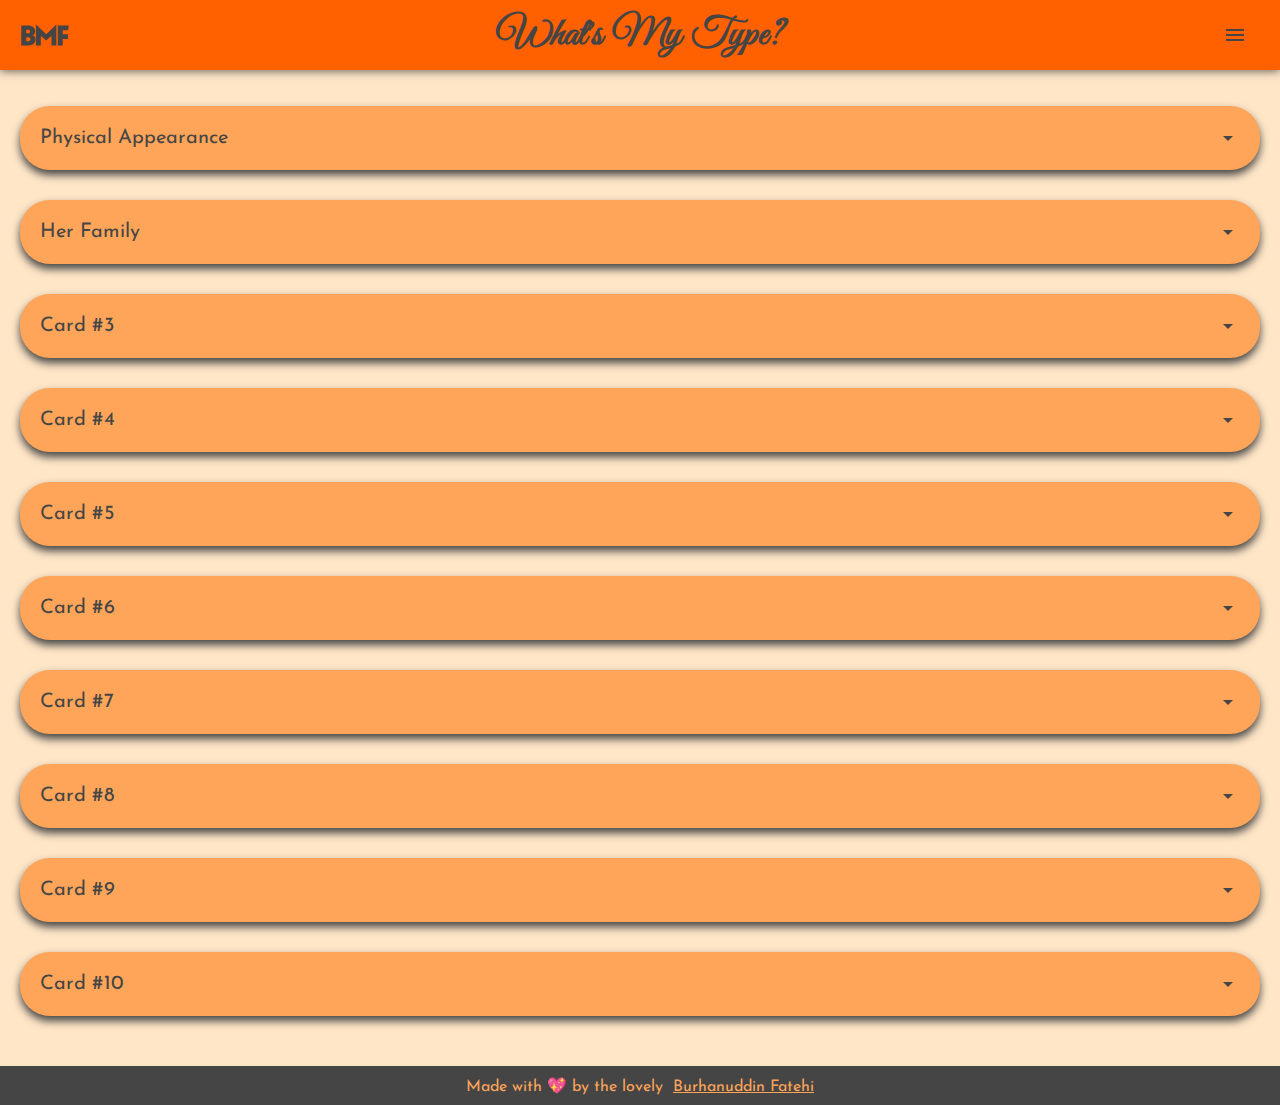
==== index.html @ 6d6fcb33 "add card & close functionality" ====
<!DOCTYPE html>
<html lang="en">
  <head>
    <meta charset="UTF-8" />
    <title>Home</title>
    <link href="./css/styles.css" rel="stylesheet" />
    <link href="./css/index.css" rel="stylesheet" />
    <link
      rel="icon"
      type="image/x-icon"
      href="./assets/images/BMF-favicon.ico"
    />
  </head>
  <body>
    <header>
      <a href="./index.html" class="logo-anchor">
        <img src="./assets/images/BMF-Sign.svg" alt="logo" class="logo" />
      </a>
      What's My Type?
      <img
        src="./assets/icons/hamburger-menu.svg"
        alt="menu"
        class="menu-logo"
      />
      <nav>
        <a href="#card-1" class="nav-link">Physical Appearance</a>
        <a href="#card-2" class="nav-link">Her Family</a>
        <a href="#card-3" class="nav-link">Her Personality</a>
        <a href="#card-4" class="nav-link">Attitude/Behaviour</a>
        <a href="#card-5" class="nav-link">Her Goals</a>
        <a href="#card-6" class="nav-link">Career</a>
        <a href="#card-7" class="nav-link">Health</a>
        <a href="#card-8" class="nav-link">Dream Girl</a>
        <a href="#card-9" class="nav-link">Understanding</a>
        <a href="#card-10" class="nav-link">Conclusion</a>
      </nav>
    </header>
    <main>
      <card id="card-1">
        <card-header>
          <card-title>Physical Appearance</card-title>
          <img
            src="./assets/icons/arrow-down.svg"
            alt="expand"
            class="expand"
          />
          <img
            src="./assets/icons/arrow-up.svg"
            alt="collapse"
            class="collapse"
          />
        </card-header>
        <card-content>
          <p>
            Honestly, many factors go into a person's physical appearance. I
            wouldn't say that I am unaffected by their physical appearance.
            Everyone wants a good-looking partner. But I do not have a
            definitive list of things I consider beautiful. Beauty is
            subjective; hence, what others may think beautiful/hot may not be
            for me and vice versa. As long as she is beautiful to me, I don't
            care what others think of her. 😍
          </p>
          <p>
            Some factors that come to mind include height, weight, hair colour,
            eye colour, etc. A lot of different combinations are possible with
            all of these and in the end, it's up to the individual to how well
            they carry themselves. The girl can be shorter than me (cute 😊) or
            taller than me (I'll be the cute one then 😊). She could be chubby
            &lt;not obese&gt; or thin or just in between. She can have long hair
            or short hair. All of this individually does not matter; most of it
            is perishable. What I am interested in is if she is obsessed with
            her looks or if she is just natural and happy. As long as she is
            happy and confident, there's no issue.
          </p>
          <p>
            In conclusion, I feel that as long as you feel a connection, a lot
            of the physical attributes just do not pose any relevance. They may
            play a role initially but after a while, it's on a backseat.
          </p>
        </card-content>
      </card>

      <card id="card-2">
        <card-header>
          <card-title>Her Family</card-title>
          <img
            src="./assets/icons/arrow-down.svg"
            alt="expand"
            class="expand"
          />
          <img
            src="./assets/icons/arrow-up.svg"
            alt="collapse"
            class="collapse"
          />
        </card-header>
        <card-content>
          <p>
            Familial background and support is required for each one of us. All
            of us have different relationship with our parents and relatives.
            But I feel there is a basic level of understanding and cooperation
            in the relationship which is necessary. She should be able to
            communicate with her parents openly. Similarly, her parents shiuld
            be supportive of her choices and deeds. I don't want to be caught up
            in a messed up relationship or be a reason for further deterioration
            of their relationship.
          </p>
        </card-content>
      </card>

      <card id="card-3">
        <card-header>
          <card-title>Card #3</card-title>
          <img
            src="./assets/icons/arrow-down.svg"
            alt="expand"
            class="expand"
          />
          <img
            src="./assets/icons/arrow-up.svg"
            alt="collapse"
            class="collapse"
          />
        </card-header>
        <card-content>
          <p>
            Lorem ipsum dolor sit amet, consectetur adipiscing elit. Duis
            condimentum varius arcu, eget tristique tellus pellentesque sed. Sed
            est urna, blandit non tempus id, dignissim sed dui. Donec luctus
            congue libero, et finibus nulla blandit sit amet. Donec vel maximus
            magna. Proin sed tristique mi. Interdum et malesuada fames ac ante
            ipsum primis in faucibus. Quisque condimentum posuere sapien et
            commodo. In vitae ligula sit amet mauris posuere rutrum. Morbi nec
            orci sollicitudin, tincidunt lacus non, hendrerit ipsum. Nunc vel
            magna est. Integer non maximus felis, eget dictum felis. Aenean
            facilisis luctus augue non bibendum. Mauris id felis erat. Integer
            id finibus lorem, eget posuere metus. Curabitur nunc sapien,
            eleifend vitae pretium id, bibendum vitae est. Donec vulputate, ex
            sed rutrum ullamcorper, lorem mi posuere ante, eu finibus diam
            libero eget lorem.
          </p>
          <p>
            Suspendisse id porttitor velit, quis vulputate ex. Vestibulum nec
            libero auctor, interdum nunc eget, efficitur tellus. Sed eleifend
            scelerisque tristique. Ut nec magna nibh. Vivamus eu diam consequat,
            dignissim dolor eget, condimentum est. Vestibulum urna ante,
            convallis at lobortis vitae, imperdiet vitae mauris. Aliquam feugiat
            turpis vel suscipit lacinia. Sed viverra eleifend felis vitae
            auctor. Class aptent taciti sociosqu ad litora torquent per conubia
            nostra, per inceptos himenaeos.
          </p>
          <p>
            Sed quam nulla, suscipit ac pellentesque lacinia, mollis non risus.
            Etiam venenatis augue et mi egestas, eget placerat nunc ornare. Nunc
            quis convallis diam. Mauris pretium posuere nunc ac rhoncus.
            Maecenas non odio et mauris lobortis vehicula. Ut sed auctor metus.
            Etiam facilisis arcu augue, nec tincidunt eros elementum ut.
            Praesent vel viverra eros, sit amet imperdiet dui. Praesent dapibus
            enim vel lorem elementum bibendum. Phasellus elementum cursus
            tincidunt.
          </p>
          <p>
            Aliquam vel posuere ex. Maecenas consectetur ipsum nunc, non
            condimentum erat lobortis at. Suspendisse vel nibh ex. Sed varius
            risus ac ligula tempor, finibus tincidunt eros suscipit. Donec sit
            amet consequat lacus. Donec id dapibus eros. Etiam eu mauris eu
            purus porta sodales. Curabitur a viverra diam. Nam arcu ipsum,
            efficitur eget ante eu, laoreet sollicitudin diam. Proin in
            tristique magna. Fusce et malesuada elit. Pellentesque nec tortor
            sed libero porta tempus non ut purus. Integer hendrerit arcu in est
            scelerisque ornare. Nam vestibulum sit amet massa eu vulputate.
          </p>
          <p>
            Proin at luctus orci. Duis vehicula et ligula ut fermentum. Duis
            facilisis massa et augue facilisis, id tempus nibh interdum. Nulla
            rhoncus commodo nisi. Curabitur vel felis consequat, convallis nulla
            a, iaculis orci. Nulla euismod tincidunt enim, lobortis consequat
            purus molestie a. Mauris pulvinar et mauris feugiat placerat.
          </p>
        </card-content>
      </card>

      <card id="card-4">
        <card-header>
          <card-title>Card #4</card-title>
          <img
            src="./assets/icons/arrow-down.svg"
            alt="expand"
            class="expand"
          />
          <img
            src="./assets/icons/arrow-up.svg"
            alt="collapse"
            class="collapse"
          />
        </card-header>
        <card-content>
          <p>
            Lorem ipsum dolor sit amet, consectetur adipiscing elit. Maecenas
            luctus augue ac molestie elementum. Fusce semper nec diam et
            scelerisque. Ut ac tortor at ex elementum pulvinar vel nec arcu.
            Pellentesque pulvinar neque in scelerisque venenatis. Sed congue
            nibh non mi sagittis ultrices. Integer auctor ex lorem, quis laoreet
            sem dapibus ornare. Aliquam erat volutpat. Nam varius ac mi eu
            vehicula. Aliquam erat volutpat. Sed tortor mi, tincidunt nec
            rhoncus eu, condimentum sed mi.
          </p>
          <p>
            Sed dictum pretium erat, ac rhoncus erat commodo et. Integer
            accumsan, justo nec tempus convallis, orci elit euismod odio,
            tincidunt hendrerit metus est quis velit. Vivamus id magna ac tellus
            pharetra convallis sed a tortor. Vestibulum scelerisque dictum lorem
            sit amet tempus. Maecenas pharetra placerat arcu id ullamcorper.
            Duis nisi velit, tincidunt eget auctor et, commodo eget tortor. Ut
            ex sapien, malesuada ut tincidunt ac, ornare vitae leo. Donec sed
            tortor orci. In hac habitasse platea dictumst. Duis ut neque commodo
            neque dictum maximus. In bibendum, ligula in fermentum pharetra,
            nibh turpis commodo lectus, vulputate lobortis est nunc ac nisi.
            Curabitur lobortis pulvinar nisi non commodo.
          </p>
          <p>
            Nunc volutpat ultrices risus, id aliquam risus lobortis commodo.
            Nulla eu velit orci. Duis eu ultrices urna. Vestibulum ornare
            pellentesque egestas. Cras imperdiet nisi facilisis nulla suscipit
            maximus. Praesent mattis orci at nibh feugiat, et molestie libero
            maximus. Nunc cursus augue non magna elementum maximus. Ut mattis
            leo at felis sodales, et laoreet metus tempor. Etiam a ullamcorper
            justo, quis sagittis risus.
          </p>
          <p>
            Maecenas aliquam orci nec sagittis consectetur. Maecenas finibus
            ligula et urna convallis, vitae porta nisi aliquet. Ut aliquam,
            tellus vitae iaculis consequat, mauris tellus sagittis sapien, sit
            amet fringilla risus nibh quis orci. Suspendisse placerat tempor
            vestibulum. In a odio at ipsum porttitor malesuada non ut ligula.
            Sed ullamcorper mauris diam, vel iaculis lectus egestas vitae.
            Integer sed turpis eget nunc posuere pharetra. Morbi a dictum
            lectus. Praesent congue nisl eu massa commodo, at placerat risus
            suscipit. Duis porta malesuada felis.
          </p>
          <p>
            Proin eget tempor mi. Quisque fringilla augue leo, tristique egestas
            urna venenatis eu. Curabitur quis dignissim sem. Pellentesque id
            venenatis nibh. Pellentesque vitae ligula vestibulum, ultrices ipsum
            non, congue dolor. Nam elit libero, finibus at dolor at, consequat
            tincidunt nulla. Vivamus sollicitudin vitae nunc at pharetra.
          </p>
        </card-content>
      </card>

      <card id="card-5">
        <card-header>
          <card-title>Card #5</card-title>
          <img
            src="./assets/icons/arrow-down.svg"
            alt="expand"
            class="expand"
          />
          <img
            src="./assets/icons/arrow-up.svg"
            alt="collapse"
            class="collapse"
          />
        </card-header>
        <card-content>
          <p>
            Lorem ipsum dolor sit amet, consectetur adipiscing elit. Duis
            condimentum varius arcu, eget tristique tellus pellentesque sed. Sed
            est urna, blandit non tempus id, dignissim sed dui. Donec luctus
            congue libero, et finibus nulla blandit sit amet. Donec vel maximus
            magna. Proin sed tristique mi. Interdum et malesuada fames ac ante
            ipsum primis in faucibus. Quisque condimentum posuere sapien et
            commodo. In vitae ligula sit amet mauris posuere rutrum. Morbi nec
            orci sollicitudin, tincidunt lacus non, hendrerit ipsum. Nunc vel
            magna est. Integer non maximus felis, eget dictum felis. Aenean
            facilisis luctus augue non bibendum. Mauris id felis erat. Integer
            id finibus lorem, eget posuere metus. Curabitur nunc sapien,
            eleifend vitae pretium id, bibendum vitae est. Donec vulputate, ex
            sed rutrum ullamcorper, lorem mi posuere ante, eu finibus diam
            libero eget lorem.
          </p>
          <p>
            Suspendisse id porttitor velit, quis vulputate ex. Vestibulum nec
            libero auctor, interdum nunc eget, efficitur tellus. Sed eleifend
            scelerisque tristique. Ut nec magna nibh. Vivamus eu diam consequat,
            dignissim dolor eget, condimentum est. Vestibulum urna ante,
            convallis at lobortis vitae, imperdiet vitae mauris. Aliquam feugiat
            turpis vel suscipit lacinia. Sed viverra eleifend felis vitae
            auctor. Class aptent taciti sociosqu ad litora torquent per conubia
            nostra, per inceptos himenaeos.
          </p>
          <p>
            Sed quam nulla, suscipit ac pellentesque lacinia, mollis non risus.
            Etiam venenatis augue et mi egestas, eget placerat nunc ornare. Nunc
            quis convallis diam. Mauris pretium posuere nunc ac rhoncus.
            Maecenas non odio et mauris lobortis vehicula. Ut sed auctor metus.
            Etiam facilisis arcu augue, nec tincidunt eros elementum ut.
            Praesent vel viverra eros, sit amet imperdiet dui. Praesent dapibus
            enim vel lorem elementum bibendum. Phasellus elementum cursus
            tincidunt.
          </p>
          <p>
            Aliquam vel posuere ex. Maecenas consectetur ipsum nunc, non
            condimentum erat lobortis at. Suspendisse vel nibh ex. Sed varius
            risus ac ligula tempor, finibus tincidunt eros suscipit. Donec sit
            amet consequat lacus. Donec id dapibus eros. Etiam eu mauris eu
            purus porta sodales. Curabitur a viverra diam. Nam arcu ipsum,
            efficitur eget ante eu, laoreet sollicitudin diam. Proin in
            tristique magna. Fusce et malesuada elit. Pellentesque nec tortor
            sed libero porta tempus non ut purus. Integer hendrerit arcu in est
            scelerisque ornare. Nam vestibulum sit amet massa eu vulputate.
          </p>
          <p>
            Proin at luctus orci. Duis vehicula et ligula ut fermentum. Duis
            facilisis massa et augue facilisis, id tempus nibh interdum. Nulla
            rhoncus commodo nisi. Curabitur vel felis consequat, convallis nulla
            a, iaculis orci. Nulla euismod tincidunt enim, lobortis consequat
            purus molestie a. Mauris pulvinar et mauris feugiat placerat.
          </p>
        </card-content>
      </card>

      <card id="card-6">
        <card-header>
          <card-title>Card #6</card-title>
          <img
            src="./assets/icons/arrow-down.svg"
            alt="expand"
            class="expand"
          />
          <img
            src="./assets/icons/arrow-up.svg"
            alt="collapse"
            class="collapse"
          />
        </card-header>
        <card-content>
          <p>
            Lorem ipsum dolor sit amet, consectetur adipiscing elit. Maecenas
            luctus augue ac molestie elementum. Fusce semper nec diam et
            scelerisque. Ut ac tortor at ex elementum pulvinar vel nec arcu.
            Pellentesque pulvinar neque in scelerisque venenatis. Sed congue
            nibh non mi sagittis ultrices. Integer auctor ex lorem, quis laoreet
            sem dapibus ornare. Aliquam erat volutpat. Nam varius ac mi eu
            vehicula. Aliquam erat volutpat. Sed tortor mi, tincidunt nec
            rhoncus eu, condimentum sed mi.
          </p>
          <p>
            Sed dictum pretium erat, ac rhoncus erat commodo et. Integer
            accumsan, justo nec tempus convallis, orci elit euismod odio,
            tincidunt hendrerit metus est quis velit. Vivamus id magna ac tellus
            pharetra convallis sed a tortor. Vestibulum scelerisque dictum lorem
            sit amet tempus. Maecenas pharetra placerat arcu id ullamcorper.
            Duis nisi velit, tincidunt eget auctor et, commodo eget tortor. Ut
            ex sapien, malesuada ut tincidunt ac, ornare vitae leo. Donec sed
            tortor orci. In hac habitasse platea dictumst. Duis ut neque commodo
            neque dictum maximus. In bibendum, ligula in fermentum pharetra,
            nibh turpis commodo lectus, vulputate lobortis est nunc ac nisi.
            Curabitur lobortis pulvinar nisi non commodo.
          </p>
          <p>
            Nunc volutpat ultrices risus, id aliquam risus lobortis commodo.
            Nulla eu velit orci. Duis eu ultrices urna. Vestibulum ornare
            pellentesque egestas. Cras imperdiet nisi facilisis nulla suscipit
            maximus. Praesent mattis orci at nibh feugiat, et molestie libero
            maximus. Nunc cursus augue non magna elementum maximus. Ut mattis
            leo at felis sodales, et laoreet metus tempor. Etiam a ullamcorper
            justo, quis sagittis risus.
          </p>
          <p>
            Maecenas aliquam orci nec sagittis consectetur. Maecenas finibus
            ligula et urna convallis, vitae porta nisi aliquet. Ut aliquam,
            tellus vitae iaculis consequat, mauris tellus sagittis sapien, sit
            amet fringilla risus nibh quis orci. Suspendisse placerat tempor
            vestibulum. In a odio at ipsum porttitor malesuada non ut ligula.
            Sed ullamcorper mauris diam, vel iaculis lectus egestas vitae.
            Integer sed turpis eget nunc posuere pharetra. Morbi a dictum
            lectus. Praesent congue nisl eu massa commodo, at placerat risus
            suscipit. Duis porta malesuada felis.
          </p>
          <p>
            Proin eget tempor mi. Quisque fringilla augue leo, tristique egestas
            urna venenatis eu. Curabitur quis dignissim sem. Pellentesque id
            venenatis nibh. Pellentesque vitae ligula vestibulum, ultrices ipsum
            non, congue dolor. Nam elit libero, finibus at dolor at, consequat
            tincidunt nulla. Vivamus sollicitudin vitae nunc at pharetra.
          </p>
        </card-content>
      </card>

      <card id="card-7">
        <card-header>
          <card-title>Card #7</card-title>
          <img
            src="./assets/icons/arrow-down.svg"
            alt="expand"
            class="expand"
          />
          <img
            src="./assets/icons/arrow-up.svg"
            alt="collapse"
            class="collapse"
          />
        </card-header>
        <card-content>
          <p>
            Lorem ipsum dolor sit amet, consectetur adipiscing elit. Duis
            condimentum varius arcu, eget tristique tellus pellentesque sed. Sed
            est urna, blandit non tempus id, dignissim sed dui. Donec luctus
            congue libero, et finibus nulla blandit sit amet. Donec vel maximus
            magna. Proin sed tristique mi. Interdum et malesuada fames ac ante
            ipsum primis in faucibus. Quisque condimentum posuere sapien et
            commodo. In vitae ligula sit amet mauris posuere rutrum. Morbi nec
            orci sollicitudin, tincidunt lacus non, hendrerit ipsum. Nunc vel
            magna est. Integer non maximus felis, eget dictum felis. Aenean
            facilisis luctus augue non bibendum. Mauris id felis erat. Integer
            id finibus lorem, eget posuere metus. Curabitur nunc sapien,
            eleifend vitae pretium id, bibendum vitae est. Donec vulputate, ex
            sed rutrum ullamcorper, lorem mi posuere ante, eu finibus diam
            libero eget lorem.
          </p>
          <p>
            Suspendisse id porttitor velit, quis vulputate ex. Vestibulum nec
            libero auctor, interdum nunc eget, efficitur tellus. Sed eleifend
            scelerisque tristique. Ut nec magna nibh. Vivamus eu diam consequat,
            dignissim dolor eget, condimentum est. Vestibulum urna ante,
            convallis at lobortis vitae, imperdiet vitae mauris. Aliquam feugiat
            turpis vel suscipit lacinia. Sed viverra eleifend felis vitae
            auctor. Class aptent taciti sociosqu ad litora torquent per conubia
            nostra, per inceptos himenaeos.
          </p>
          <p>
            Sed quam nulla, suscipit ac pellentesque lacinia, mollis non risus.
            Etiam venenatis augue et mi egestas, eget placerat nunc ornare. Nunc
            quis convallis diam. Mauris pretium posuere nunc ac rhoncus.
            Maecenas non odio et mauris lobortis vehicula. Ut sed auctor metus.
            Etiam facilisis arcu augue, nec tincidunt eros elementum ut.
            Praesent vel viverra eros, sit amet imperdiet dui. Praesent dapibus
            enim vel lorem elementum bibendum. Phasellus elementum cursus
            tincidunt.
          </p>
          <p>
            Aliquam vel posuere ex. Maecenas consectetur ipsum nunc, non
            condimentum erat lobortis at. Suspendisse vel nibh ex. Sed varius
            risus ac ligula tempor, finibus tincidunt eros suscipit. Donec sit
            amet consequat lacus. Donec id dapibus eros. Etiam eu mauris eu
            purus porta sodales. Curabitur a viverra diam. Nam arcu ipsum,
            efficitur eget ante eu, laoreet sollicitudin diam. Proin in
            tristique magna. Fusce et malesuada elit. Pellentesque nec tortor
            sed libero porta tempus non ut purus. Integer hendrerit arcu in est
            scelerisque ornare. Nam vestibulum sit amet massa eu vulputate.
          </p>
          <p>
            Proin at luctus orci. Duis vehicula et ligula ut fermentum. Duis
            facilisis massa et augue facilisis, id tempus nibh interdum. Nulla
            rhoncus commodo nisi. Curabitur vel felis consequat, convallis nulla
            a, iaculis orci. Nulla euismod tincidunt enim, lobortis consequat
            purus molestie a. Mauris pulvinar et mauris feugiat placerat.
          </p>
        </card-content>
      </card>

      <card id="card-8">
        <card-header>
          <card-title>Card #8</card-title>
          <img
            src="./assets/icons/arrow-down.svg"
            alt="expand"
            class="expand"
          />
          <img
            src="./assets/icons/arrow-up.svg"
            alt="collapse"
            class="collapse"
          />
        </card-header>
        <card-content>
          <p>
            Lorem ipsum dolor sit amet, consectetur adipiscing elit. Maecenas
            luctus augue ac molestie elementum. Fusce semper nec diam et
            scelerisque. Ut ac tortor at ex elementum pulvinar vel nec arcu.
            Pellentesque pulvinar neque in scelerisque venenatis. Sed congue
            nibh non mi sagittis ultrices. Integer auctor ex lorem, quis laoreet
            sem dapibus ornare. Aliquam erat volutpat. Nam varius ac mi eu
            vehicula. Aliquam erat volutpat. Sed tortor mi, tincidunt nec
            rhoncus eu, condimentum sed mi.
          </p>
          <p>
            Sed dictum pretium erat, ac rhoncus erat commodo et. Integer
            accumsan, justo nec tempus convallis, orci elit euismod odio,
            tincidunt hendrerit metus est quis velit. Vivamus id magna ac tellus
            pharetra convallis sed a tortor. Vestibulum scelerisque dictum lorem
            sit amet tempus. Maecenas pharetra placerat arcu id ullamcorper.
            Duis nisi velit, tincidunt eget auctor et, commodo eget tortor. Ut
            ex sapien, malesuada ut tincidunt ac, ornare vitae leo. Donec sed
            tortor orci. In hac habitasse platea dictumst. Duis ut neque commodo
            neque dictum maximus. In bibendum, ligula in fermentum pharetra,
            nibh turpis commodo lectus, vulputate lobortis est nunc ac nisi.
            Curabitur lobortis pulvinar nisi non commodo.
          </p>
          <p>
            Nunc volutpat ultrices risus, id aliquam risus lobortis commodo.
            Nulla eu velit orci. Duis eu ultrices urna. Vestibulum ornare
            pellentesque egestas. Cras imperdiet nisi facilisis nulla suscipit
            maximus. Praesent mattis orci at nibh feugiat, et molestie libero
            maximus. Nunc cursus augue non magna elementum maximus. Ut mattis
            leo at felis sodales, et laoreet metus tempor. Etiam a ullamcorper
            justo, quis sagittis risus.
          </p>
          <p>
            Maecenas aliquam orci nec sagittis consectetur. Maecenas finibus
            ligula et urna convallis, vitae porta nisi aliquet. Ut aliquam,
            tellus vitae iaculis consequat, mauris tellus sagittis sapien, sit
            amet fringilla risus nibh quis orci. Suspendisse placerat tempor
            vestibulum. In a odio at ipsum porttitor malesuada non ut ligula.
            Sed ullamcorper mauris diam, vel iaculis lectus egestas vitae.
            Integer sed turpis eget nunc posuere pharetra. Morbi a dictum
            lectus. Praesent congue nisl eu massa commodo, at placerat risus
            suscipit. Duis porta malesuada felis.
          </p>
          <p>
            Proin eget tempor mi. Quisque fringilla augue leo, tristique egestas
            urna venenatis eu. Curabitur quis dignissim sem. Pellentesque id
            venenatis nibh. Pellentesque vitae ligula vestibulum, ultrices ipsum
            non, congue dolor. Nam elit libero, finibus at dolor at, consequat
            tincidunt nulla. Vivamus sollicitudin vitae nunc at pharetra.
          </p>
        </card-content>
      </card>

      <card id="card-9">
        <card-header>
          <card-title>Card #9</card-title>
          <img
            src="./assets/icons/arrow-down.svg"
            alt="expand"
            class="expand"
          />
          <img
            src="./assets/icons/arrow-up.svg"
            alt="collapse"
            class="collapse"
          />
        </card-header>
        <card-content>
          <p>
            Lorem ipsum dolor sit amet, consectetur adipiscing elit. Duis
            condimentum varius arcu, eget tristique tellus pellentesque sed. Sed
            est urna, blandit non tempus id, dignissim sed dui. Donec luctus
            congue libero, et finibus nulla blandit sit amet. Donec vel maximus
            magna. Proin sed tristique mi. Interdum et malesuada fames ac ante
            ipsum primis in faucibus. Quisque condimentum posuere sapien et
            commodo. In vitae ligula sit amet mauris posuere rutrum. Morbi nec
            orci sollicitudin, tincidunt lacus non, hendrerit ipsum. Nunc vel
            magna est. Integer non maximus felis, eget dictum felis. Aenean
            facilisis luctus augue non bibendum. Mauris id felis erat. Integer
            id finibus lorem, eget posuere metus. Curabitur nunc sapien,
            eleifend vitae pretium id, bibendum vitae est. Donec vulputate, ex
            sed rutrum ullamcorper, lorem mi posuere ante, eu finibus diam
            libero eget lorem.
          </p>
          <p>
            Suspendisse id porttitor velit, quis vulputate ex. Vestibulum nec
            libero auctor, interdum nunc eget, efficitur tellus. Sed eleifend
            scelerisque tristique. Ut nec magna nibh. Vivamus eu diam consequat,
            dignissim dolor eget, condimentum est. Vestibulum urna ante,
            convallis at lobortis vitae, imperdiet vitae mauris. Aliquam feugiat
            turpis vel suscipit lacinia. Sed viverra eleifend felis vitae
            auctor. Class aptent taciti sociosqu ad litora torquent per conubia
            nostra, per inceptos himenaeos.
          </p>
          <p>
            Sed quam nulla, suscipit ac pellentesque lacinia, mollis non risus.
            Etiam venenatis augue et mi egestas, eget placerat nunc ornare. Nunc
            quis convallis diam. Mauris pretium posuere nunc ac rhoncus.
            Maecenas non odio et mauris lobortis vehicula. Ut sed auctor metus.
            Etiam facilisis arcu augue, nec tincidunt eros elementum ut.
            Praesent vel viverra eros, sit amet imperdiet dui. Praesent dapibus
            enim vel lorem elementum bibendum. Phasellus elementum cursus
            tincidunt.
          </p>
          <p>
            Aliquam vel posuere ex. Maecenas consectetur ipsum nunc, non
            condimentum erat lobortis at. Suspendisse vel nibh ex. Sed varius
            risus ac ligula tempor, finibus tincidunt eros suscipit. Donec sit
            amet consequat lacus. Donec id dapibus eros. Etiam eu mauris eu
            purus porta sodales. Curabitur a viverra diam. Nam arcu ipsum,
            efficitur eget ante eu, laoreet sollicitudin diam. Proin in
            tristique magna. Fusce et malesuada elit. Pellentesque nec tortor
            sed libero porta tempus non ut purus. Integer hendrerit arcu in est
            scelerisque ornare. Nam vestibulum sit amet massa eu vulputate.
          </p>
          <p>
            Proin at luctus orci. Duis vehicula et ligula ut fermentum. Duis
            facilisis massa et augue facilisis, id tempus nibh interdum. Nulla
            rhoncus commodo nisi. Curabitur vel felis consequat, convallis nulla
            a, iaculis orci. Nulla euismod tincidunt enim, lobortis consequat
            purus molestie a. Mauris pulvinar et mauris feugiat placerat.
          </p>
        </card-content>
      </card>

      <card id="card-10">
        <card-header>
          <card-title>Card #10</card-title>
          <img
            src="./assets/icons/arrow-down.svg"
            alt="expand"
            class="expand"
          />
          <img
            src="./assets/icons/arrow-up.svg"
            alt="collapse"
            class="collapse"
          />
        </card-header>
        <card-content>
          <p>
            Lorem ipsum dolor sit amet, consectetur adipiscing elit. Duis
            condimentum varius arcu, eget tristique tellus pellentesque sed. Sed
            est urna, blandit non tempus id, dignissim sed dui. Donec luctus
            congue libero, et finibus nulla blandit sit amet. Donec vel maximus
            magna. Proin sed tristique mi. Interdum et malesuada fames ac ante
            ipsum primis in faucibus. Quisque condimentum posuere sapien et
            commodo. In vitae ligula sit amet mauris posuere rutrum. Morbi nec
            orci sollicitudin, tincidunt lacus non, hendrerit ipsum. Nunc vel
            magna est. Integer non maximus felis, eget dictum felis. Aenean
            facilisis luctus augue non bibendum. Mauris id felis erat. Integer
            id finibus lorem, eget posuere metus. Curabitur nunc sapien,
            eleifend vitae pretium id, bibendum vitae est. Donec vulputate, ex
            sed rutrum ullamcorper, lorem mi posuere ante, eu finibus diam
            libero eget lorem.
          </p>
          <p>
            Suspendisse id porttitor velit, quis vulputate ex. Vestibulum nec
            libero auctor, interdum nunc eget, efficitur tellus. Sed eleifend
            scelerisque tristique. Ut nec magna nibh. Vivamus eu diam consequat,
            dignissim dolor eget, condimentum est. Vestibulum urna ante,
            convallis at lobortis vitae, imperdiet vitae mauris. Aliquam feugiat
            turpis vel suscipit lacinia. Sed viverra eleifend felis vitae
            auctor. Class aptent taciti sociosqu ad litora torquent per conubia
            nostra, per inceptos himenaeos.
          </p>
          <p>
            Sed quam nulla, suscipit ac pellentesque lacinia, mollis non risus.
            Etiam venenatis augue et mi egestas, eget placerat nunc ornare. Nunc
            quis convallis diam. Mauris pretium posuere nunc ac rhoncus.
            Maecenas non odio et mauris lobortis vehicula. Ut sed auctor metus.
            Etiam facilisis arcu augue, nec tincidunt eros elementum ut.
            Praesent vel viverra eros, sit amet imperdiet dui. Praesent dapibus
            enim vel lorem elementum bibendum. Phasellus elementum cursus
            tincidunt.
          </p>
          <p>
            Aliquam vel posuere ex. Maecenas consectetur ipsum nunc, non
            condimentum erat lobortis at. Suspendisse vel nibh ex. Sed varius
            risus ac ligula tempor, finibus tincidunt eros suscipit. Donec sit
            amet consequat lacus. Donec id dapibus eros. Etiam eu mauris eu
            purus porta sodales. Curabitur a viverra diam. Nam arcu ipsum,
            efficitur eget ante eu, laoreet sollicitudin diam. Proin in
            tristique magna. Fusce et malesuada elit. Pellentesque nec tortor
            sed libero porta tempus non ut purus. Integer hendrerit arcu in est
            scelerisque ornare. Nam vestibulum sit amet massa eu vulputate.
          </p>
          <p>
            Proin at luctus orci. Duis vehicula et ligula ut fermentum. Duis
            facilisis massa et augue facilisis, id tempus nibh interdum. Nulla
            rhoncus commodo nisi. Curabitur vel felis consequat, convallis nulla
            a, iaculis orci. Nulla euismod tincidunt enim, lobortis consequat
            purus molestie a. Mauris pulvinar et mauris feugiat placerat.
          </p>
        </card-content>
      </card>
    </main>
    <footer>
      <p>
        Made with 💖 by the lovely&nbsp;
        <a href="./biodata.html" class="footer-link">Burhanuddin Fatehi</a>
      </p>
    </footer>
  </body>
  <script src="./scripts/index.js"></script>
</html>
---- css/styles.css ----
@font-face {
  font-family: 'GreatVibes';
  src: url('../assets/fonts/GreatVibes-Regular.ttf');
}

@font-face {
  font-family: 'JosefinSans';
  src: url('../assets/fonts/JosefinSans-VariableFont_wght.ttf');
}

@font-face {
  font-family: 'Cardo';
  font-weight: bold;
  src: url('../assets/fonts/Cardo-Bold.ttf');
}

@font-face {
  font-family: 'Cardo';
  font-weight: normal;
  font-style: normal;
  src: url('../assets/fonts/Cardo-Regular.ttf');
}

@font-face {
  font-family: 'Cardo';
  font-style: italic;
  src: url('../assets/fonts/Cardo-Italic.ttf');
}

body {
  margin: 0;
  padding: 0;
  background-color: #FFE6C7;
  color: #454545;
}

header {
  font-family: 'GreatVibes', 'Brush Script MT', cursive;
  font-size: 40px;
  text-align: center;
  color: #454545;
  background-color: #FF6000;
  font-weight: 600;
  padding: 10px 20px 10px 20px;
  box-shadow: #454545 0px 0px 10px;
  position: sticky;
  top: 0;
  display: flex;
  justify-content: space-between;
  position: relative;
}

.logo {
  width: 50px;
  height: 50px;
}

.menu-logo {
  width: 24px;
  height: 24px;
  padding: 13px;
}

main {
  padding: 36px 20px 20px 20px;
}

p {
  margin: 0;
  padding: 0;
}

footer {
  display: flex;
  text-align: center;
  justify-content: center;
  align-items: center;
  background-color: #454545;
  color: #FFA559;
  bottom: 0;
  padding: 10px;
  font-family: 'JosefinSans', 'Tahoma', sans-serif;
}

.footer-link {
  color: #FFA559;
  display: inline;
  margin: 0;
  padding: 0;
}

nav {
  position: absolute;
  background-color: #ffe6c7;
  display: flex;
  flex-direction: column;
  top: 70px;
  right: 20px;
  border: #ff6000 5px solid;
  border-radius: 5px;
  box-shadow: #454545 -7px 6px 14px 0px;
  display: none;
}

.nav-link {
  color: #454545;
  font-family: JosefinSans, sans-serif;
  font-size: 20px;
  padding: 10px;
  text-align: left;
}
---- css/index.css ----
card {
  display: block;
  margin-bottom: 30px;
}

.collapse {
  display: none;
}

card-header {
  display: flex block;
  justify-content: space-between;
  align-items: center;
  background-color: #ffa559;
  padding: 20px;
  font-family: "JosefinSans", sans-serif;
  font-size: 20px;
  border-radius: 30px 30px 30px 30px;
  box-shadow: #454545 0px 5px 8px 0px;
}

card-content {
  border-top: #454545 1px solid;
  padding: 20px;
  background-color: #ffe6c7;
  border-radius: 0px 0px 30px 30px;
  box-shadow: #454545 0px 5px 8px 0px;
  display: none;
  max-height: 0;
  overflow: hidden;
  transition: max-height 0.2s ease-out;
  font-family: "Cardo", serif;
  font-size: 1.2em;
  text-align: justify;
}

card-content p {
  margin-bottom: 10px;
  padding: 0;
}

.logo-anchor {
  margin: 0;
  padding: 0;
  height: 50px;
  width: 50px;
}

h2 {
  font-family: "JosefinSans", sans-serif;
  font-size: 20px;
  margin: 0;
  margin-bottom: 10px;
  padding: 0;
}

nav {
  position: absolute;
  background-color: #ffe6c7;
  display: flex;
  flex-direction: column;
  top: 70px;
  right: 20px;
  border: #ff6000 5px solid;
  border-radius: 5px;
  box-shadow: #454545 -7px 6px 14px 0px;
  display: none;
}

.nav-link {
  color: #454545;
  font-family: JosefinSans, sans-serif;
  font-size: 20px;
  padding: 10px;
  text-align: left;
}
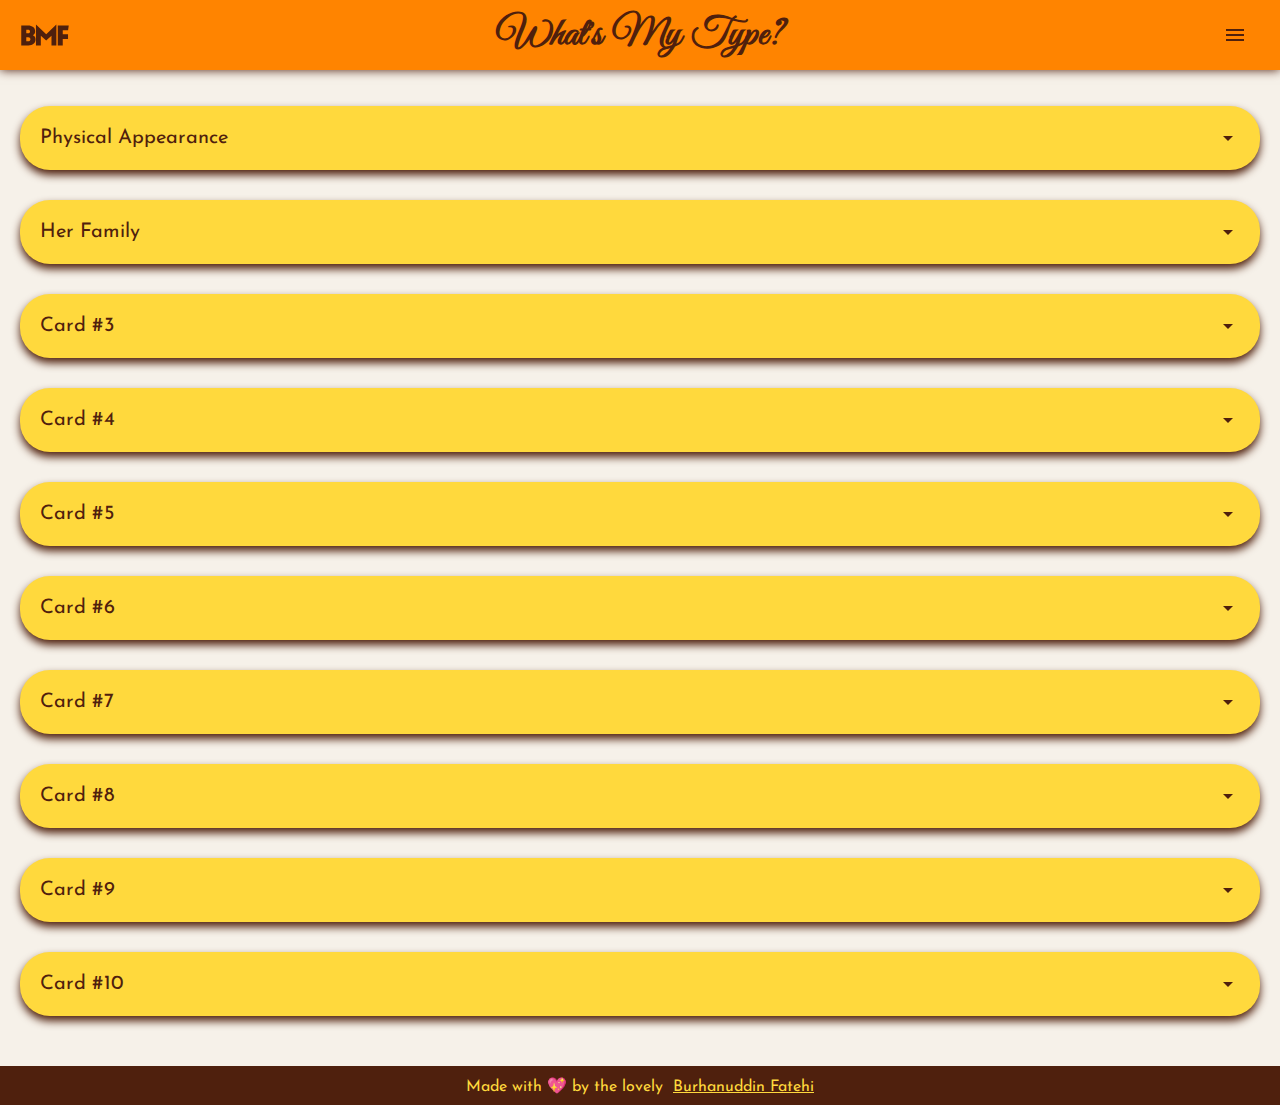
==== commit f2cf3484: "initial commit for new color scheme" ====
--- a/index.html
+++ b/index.html
@@ -14,7 +14,10 @@
   <body>
     <header>
       <a href="./index.html" class="logo-anchor">
-        <img src="./assets/images/BMF-Sign.svg" alt="logo" class="logo" />
+        <!-- <img src="./assets/images/BMF-Sign.svg" alt="logo" class="logo" /> -->
+        <svg class="logo" alt="logo">
+          <use xlink:href="./assets/images/BMF-Sign.svg#BMFSign"></use>
+        </svg>
       </a>
       What's My Type?
       <img
@@ -256,11 +259,14 @@
             alt="expand"
             class="expand"
           />
-          <img
-            src="./assets/icons/arrow-up.svg"
-            alt="collapse"
-            class="collapse"
-          />
+          <!-- <img
+            src="./assets/icons/arrow-up.svg"
+            alt="collapse"
+            class="collapse"
+          /> -->
+          <svg class="collapse" alt="collapse">
+            <use xlink:href="./assets/icons/arrow-up.svg#arrowUp"></use>
+          </svg>
         </card-header>
         <card-content>
           <p>
--- a/css/styles.css
+++ b/css/styles.css
@@ -27,22 +27,29 @@
   src: url('../assets/fonts/Cardo-Italic.ttf');
 }
 
+:root {
+  --primary-color: #FF8400;
+  --secondary-color: #FFD93D;
+  --background-color: #F6F1E9;
+  --text-color: #4F200D;
+}
+
 body {
   margin: 0;
   padding: 0;
-  background-color: #FFE6C7;
-  color: #454545;
+  background-color: var(--background-color);
+  color: var(--text-color);
 }
 
 header {
   font-family: 'GreatVibes', 'Brush Script MT', cursive;
   font-size: 40px;
   text-align: center;
-  color: #454545;
-  background-color: #FF6000;
+  color: var(--text-color);
+  background-color: var(--primary-color);
   font-weight: 600;
   padding: 10px 20px 10px 20px;
-  box-shadow: #454545 0px 0px 10px;
+  box-shadow: var(--text-color) 0px 0px 10px;
   position: sticky;
   top: 0;
   display: flex;
@@ -75,15 +82,15 @@
   text-align: center;
   justify-content: center;
   align-items: center;
-  background-color: #454545;
-  color: #FFA559;
+  background-color: #4F200D;
+  color: var(--secondary-color);
   bottom: 0;
   padding: 10px;
   font-family: 'JosefinSans', 'Tahoma', sans-serif;
 }
 
 .footer-link {
-  color: #FFA559;
+  color: var(--secondary-color);
   display: inline;
   margin: 0;
   padding: 0;
@@ -91,19 +98,19 @@
 
 nav {
   position: absolute;
-  background-color: #ffe6c7;
+  background-color: var(--background-color);
   display: flex;
   flex-direction: column;
   top: 70px;
   right: 20px;
-  border: #ff6000 5px solid;
+  border: var(--primary-color) 5px solid;
   border-radius: 5px;
-  box-shadow: #454545 -7px 6px 14px 0px;
+  box-shadow: var(--text-color) -7px 6px 14px 0px;
   display: none;
 }
 
 .nav-link {
-  color: #454545;
+  color: var(--text-color);
   font-family: JosefinSans, sans-serif;
   font-size: 20px;
   padding: 10px;
--- a/css/index.css
+++ b/css/index.css
@@ -11,20 +11,20 @@
   display: flex block;
   justify-content: space-between;
   align-items: center;
-  background-color: #ffa559;
+  background-color: var(--secondary-color);
   padding: 20px;
   font-family: "JosefinSans", sans-serif;
   font-size: 20px;
   border-radius: 30px 30px 30px 30px;
-  box-shadow: #454545 0px 5px 8px 0px;
+  box-shadow: var(--text-color) 0px 5px 8px 0px;
 }
 
 card-content {
-  border-top: #454545 1px solid;
+  border-top: var(--text-color) 1px solid;
   padding: 20px;
-  background-color: #ffe6c7;
+  background-color: var(--background-color);
   border-radius: 0px 0px 30px 30px;
-  box-shadow: #454545 0px 5px 8px 0px;
+  box-shadow: var(--text-color) 0px 5px 8px 0px;
   display: none;
   max-height: 0;
   overflow: hidden;
@@ -54,23 +54,10 @@
   padding: 0;
 }
 
-nav {
-  position: absolute;
-  background-color: #ffe6c7;
-  display: flex;
-  flex-direction: column;
-  top: 70px;
-  right: 20px;
-  border: #ff6000 5px solid;
-  border-radius: 5px;
-  box-shadow: #454545 -7px 6px 14px 0px;
-  display: none;
+svg.arrowUp {
+  color: var(--text-color);
 }
 
-.nav-link {
-  color: #454545;
-  font-family: JosefinSans, sans-serif;
-  font-size: 20px;
-  padding: 10px;
-  text-align: left;
+svg.logo {
+  color: var(--text-color);
 }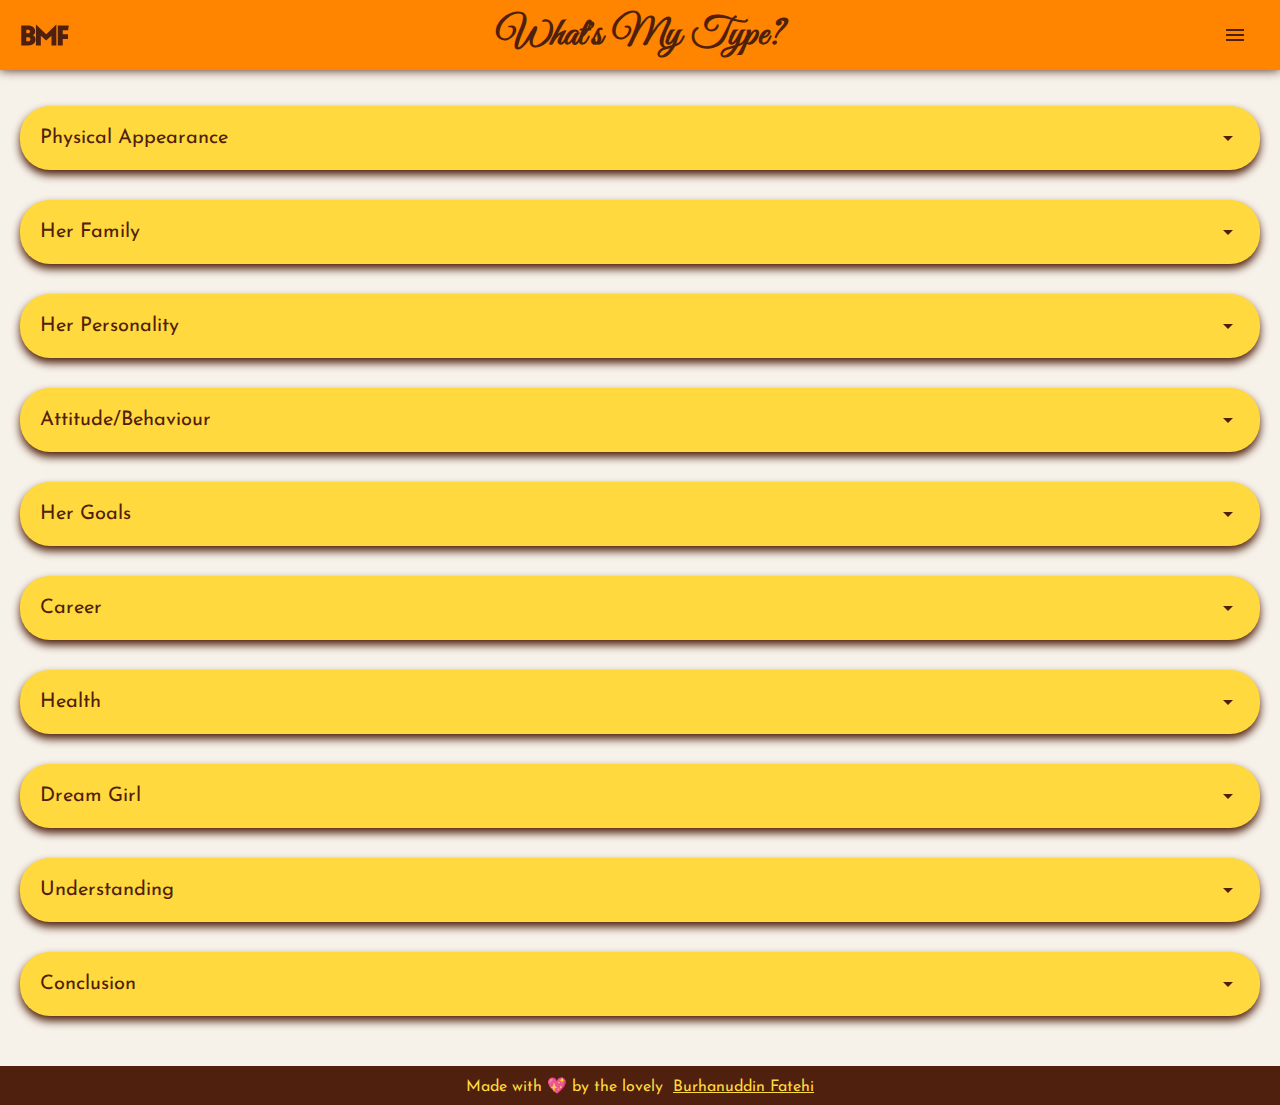
==== commit 4a66e65b: "reading time added" ====
--- a/index.html
+++ b/index.html
@@ -14,10 +14,7 @@
   <body>
     <header>
       <a href="./index.html" class="logo-anchor">
-        <!-- <img src="./assets/images/BMF-Sign.svg" alt="logo" class="logo" /> -->
-        <svg class="logo" alt="logo">
-          <use xlink:href="./assets/images/BMF-Sign.svg#BMFSign"></use>
-        </svg>
+        <img src="./assets/images/BMF-Sign.svg" alt="logo" class="logo" />
       </a>
       What's My Type?
       <img
@@ -42,16 +39,19 @@
       <card id="card-1">
         <card-header>
           <card-title>Physical Appearance</card-title>
-          <img
-            src="./assets/icons/arrow-down.svg"
-            alt="expand"
-            class="expand"
-          />
-          <img
-            src="./assets/icons/arrow-up.svg"
-            alt="collapse"
-            class="collapse"
-          />
+          <div class="read-expand">
+            <read-time></read-time>
+            <img
+              src="./assets/icons/arrow-down.svg"
+              alt="expand"
+              class="expand"
+            />
+            <img
+              src="./assets/icons/arrow-up.svg"
+              alt="collapse"
+              class="collapse"
+            />
+          </div>
         </card-header>
         <card-content>
           <p>
@@ -86,16 +86,19 @@
       <card id="card-2">
         <card-header>
           <card-title>Her Family</card-title>
-          <img
-            src="./assets/icons/arrow-down.svg"
-            alt="expand"
-            class="expand"
-          />
-          <img
-            src="./assets/icons/arrow-up.svg"
-            alt="collapse"
-            class="collapse"
-          />
+          <div class="read-expand">
+            <read-time></read-time>
+            <img
+              src="./assets/icons/arrow-down.svg"
+              alt="expand"
+              class="expand"
+            />
+            <img
+              src="./assets/icons/arrow-up.svg"
+              alt="collapse"
+              class="collapse"
+            />
+          </div>
         </card-header>
         <card-content>
           <p>
@@ -113,17 +116,20 @@
 
       <card id="card-3">
         <card-header>
-          <card-title>Card #3</card-title>
-          <img
-            src="./assets/icons/arrow-down.svg"
-            alt="expand"
-            class="expand"
-          />
-          <img
-            src="./assets/icons/arrow-up.svg"
-            alt="collapse"
-            class="collapse"
-          />
+          <card-title>Her Personality</card-title>
+          <div class="read-expand">
+            <read-time></read-time>
+            <img
+              src="./assets/icons/arrow-down.svg"
+              alt="expand"
+              class="expand"
+            />
+            <img
+              src="./assets/icons/arrow-up.svg"
+              alt="collapse"
+              class="collapse"
+            />
+          </div>
         </card-header>
         <card-content>
           <p>
@@ -185,17 +191,20 @@
 
       <card id="card-4">
         <card-header>
-          <card-title>Card #4</card-title>
-          <img
-            src="./assets/icons/arrow-down.svg"
-            alt="expand"
-            class="expand"
-          />
-          <img
-            src="./assets/icons/arrow-up.svg"
-            alt="collapse"
-            class="collapse"
-          />
+          <card-title>Attitude/Behaviour</card-title>
+          <div class="read-expand">
+            <read-time></read-time>
+            <img
+              src="./assets/icons/arrow-down.svg"
+              alt="expand"
+              class="expand"
+            />
+            <img
+              src="./assets/icons/arrow-up.svg"
+              alt="collapse"
+              class="collapse"
+            />
+          </div>
         </card-header>
         <card-content>
           <p>
@@ -253,20 +262,20 @@
 
       <card id="card-5">
         <card-header>
-          <card-title>Card #5</card-title>
-          <img
-            src="./assets/icons/arrow-down.svg"
-            alt="expand"
-            class="expand"
-          />
-          <!-- <img
-            src="./assets/icons/arrow-up.svg"
-            alt="collapse"
-            class="collapse"
-          /> -->
-          <svg class="collapse" alt="collapse">
-            <use xlink:href="./assets/icons/arrow-up.svg#arrowUp"></use>
-          </svg>
+          <card-title>Her Goals</card-title>
+          <div class="read-expand">
+            <read-time></read-time>
+            <img
+              src="./assets/icons/arrow-down.svg"
+              alt="expand"
+              class="expand"
+            />
+            <img
+              src="./assets/icons/arrow-up.svg"
+              alt="collapse"
+              class="collapse"
+            />
+          </div>
         </card-header>
         <card-content>
           <p>
@@ -328,17 +337,20 @@
 
       <card id="card-6">
         <card-header>
-          <card-title>Card #6</card-title>
-          <img
-            src="./assets/icons/arrow-down.svg"
-            alt="expand"
-            class="expand"
-          />
-          <img
-            src="./assets/icons/arrow-up.svg"
-            alt="collapse"
-            class="collapse"
-          />
+          <card-title>Career</card-title>
+          <div class="read-expand">
+            <read-time></read-time>
+            <img
+              src="./assets/icons/arrow-down.svg"
+              alt="expand"
+              class="expand"
+            />
+            <img
+              src="./assets/icons/arrow-up.svg"
+              alt="collapse"
+              class="collapse"
+            />
+          </div>
         </card-header>
         <card-content>
           <p>
@@ -396,17 +408,20 @@
 
       <card id="card-7">
         <card-header>
-          <card-title>Card #7</card-title>
-          <img
-            src="./assets/icons/arrow-down.svg"
-            alt="expand"
-            class="expand"
-          />
-          <img
-            src="./assets/icons/arrow-up.svg"
-            alt="collapse"
-            class="collapse"
-          />
+          <card-title>Health</card-title>
+          <div class="read-expand">
+            <read-time></read-time>
+            <img
+              src="./assets/icons/arrow-down.svg"
+              alt="expand"
+              class="expand"
+            />
+            <img
+              src="./assets/icons/arrow-up.svg"
+              alt="collapse"
+              class="collapse"
+            />
+          </div>
         </card-header>
         <card-content>
           <p>
@@ -468,17 +483,20 @@
 
       <card id="card-8">
         <card-header>
-          <card-title>Card #8</card-title>
-          <img
-            src="./assets/icons/arrow-down.svg"
-            alt="expand"
-            class="expand"
-          />
-          <img
-            src="./assets/icons/arrow-up.svg"
-            alt="collapse"
-            class="collapse"
-          />
+          <card-title>Dream Girl</card-title>
+          <div class="read-expand">
+            <read-time></read-time>
+            <img
+              src="./assets/icons/arrow-down.svg"
+              alt="expand"
+              class="expand"
+            />
+            <img
+              src="./assets/icons/arrow-up.svg"
+              alt="collapse"
+              class="collapse"
+            />
+          </div>
         </card-header>
         <card-content>
           <p>
@@ -536,17 +554,20 @@
 
       <card id="card-9">
         <card-header>
-          <card-title>Card #9</card-title>
-          <img
-            src="./assets/icons/arrow-down.svg"
-            alt="expand"
-            class="expand"
-          />
-          <img
-            src="./assets/icons/arrow-up.svg"
-            alt="collapse"
-            class="collapse"
-          />
+          <card-title>Understanding</card-title>
+          <div class="read-expand">
+            <read-time></read-time>
+            <img
+              src="./assets/icons/arrow-down.svg"
+              alt="expand"
+              class="expand"
+            />
+            <img
+              src="./assets/icons/arrow-up.svg"
+              alt="collapse"
+              class="collapse"
+            />
+          </div>
         </card-header>
         <card-content>
           <p>
@@ -608,17 +629,20 @@
 
       <card id="card-10">
         <card-header>
-          <card-title>Card #10</card-title>
-          <img
-            src="./assets/icons/arrow-down.svg"
-            alt="expand"
-            class="expand"
-          />
-          <img
-            src="./assets/icons/arrow-up.svg"
-            alt="collapse"
-            class="collapse"
-          />
+          <card-title>Conclusion</card-title>
+          <div class="read-expand">
+            <read-time></read-time>
+            <img
+              src="./assets/icons/arrow-down.svg"
+              alt="expand"
+              class="expand"
+            />
+            <img
+              src="./assets/icons/arrow-up.svg"
+              alt="collapse"
+              class="collapse"
+            />
+          </div>
         </card-header>
         <card-content>
           <p>
--- a/css/index.css
+++ b/css/index.css
@@ -54,10 +54,16 @@
   padding: 0;
 }
 
-svg.arrowUp {
-  color: var(--text-color);
+read-time {
+  font-family: "JosefinSans", sans-serif;
+  font-size: 12px;
+  margin: 0;
+  margin-right: 10px;
+  padding: 0;
 }
 
-svg.logo {
-  color: var(--text-color);
+.read-expand {
+  display: flex;
+  justify-content: space-between;
+  align-items: center;
 }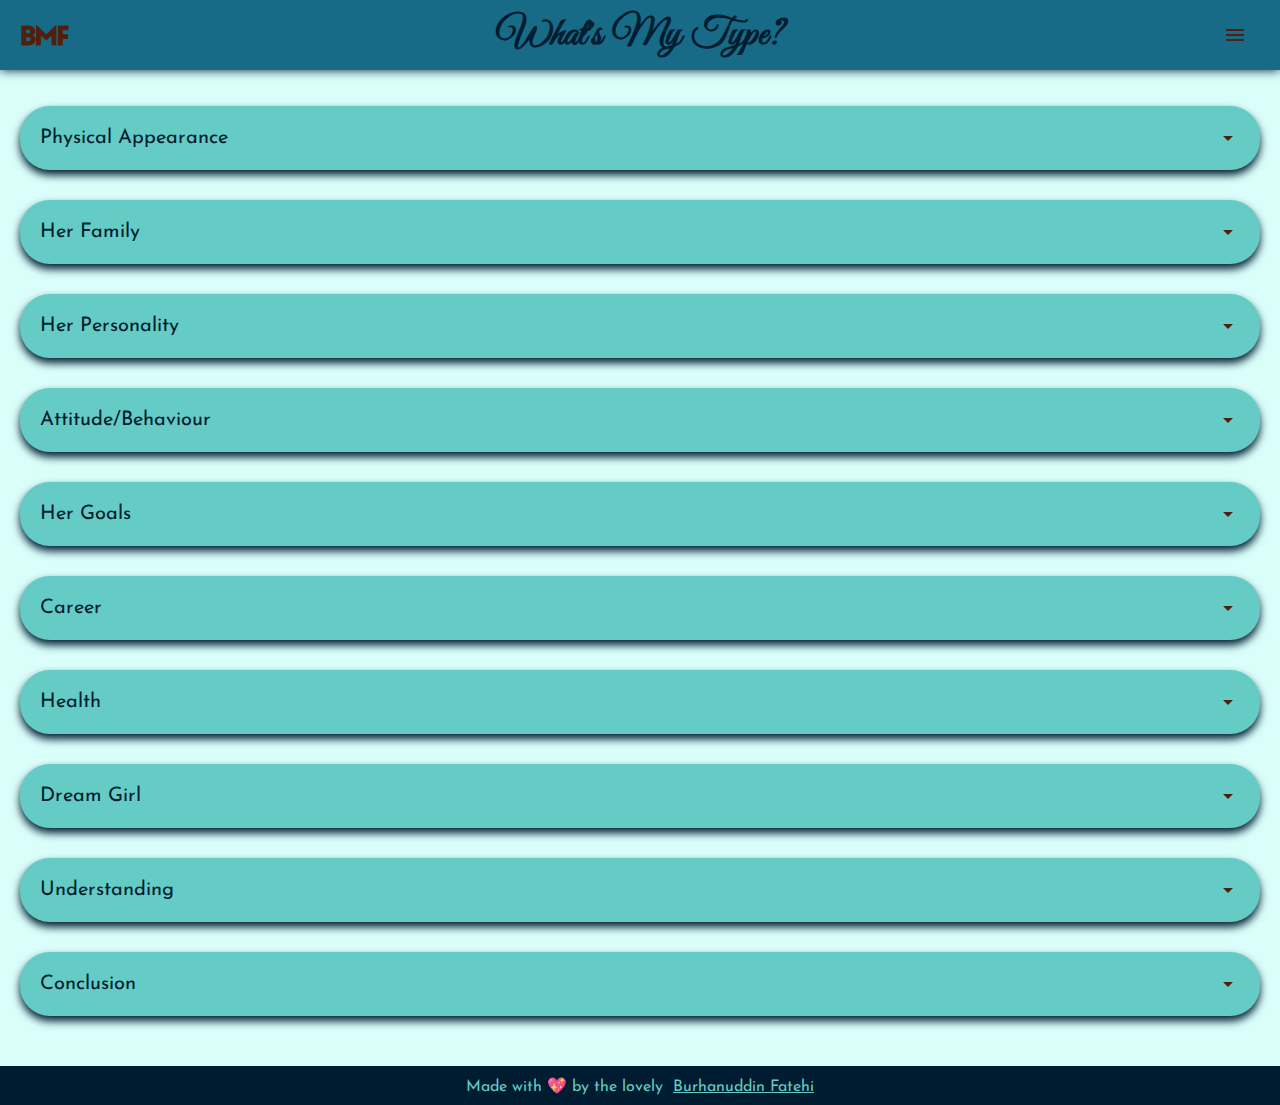
==== commit f346822e: "text to speech" ====
--- a/index.html
+++ b/index.html
@@ -54,6 +54,65 @@
           </div>
         </card-header>
         <card-content>
+          <div class="text-to-speech">
+            <button class="tts-button">
+              <img
+                src="./assets/icons/text-to-speech.svg"
+                alt="text-to-speech"
+                class="tts-icon"
+              />
+              <span class="tts-text">Read Aloud</span>
+            </button>
+            <div class="speech-control">
+              <img
+                src="./assets/icons/play.svg"
+                alt="Play"
+                class="play-button"
+              />
+              <img
+                src="./assets/icons/pause.svg"
+                alt="Pause"
+                class="pause-button"
+              />
+              <img
+                src="./assets/icons/resume.svg"
+                alt="Resume"
+                class="resume-button"
+              />
+              <!-- <div class="seeker"></div> -->
+              <img
+                src="./assets/icons/volume.svg"
+                alt="Volume"
+                class="volume-button"
+              />
+              <input
+                type="range"
+                min="0.1"
+                max="1"
+                value="0.5"
+                step="0.1"
+                class="seeker volume-slider"
+              />
+              <img
+                src="./assets/icons/speed.svg"
+                alt="Speed"
+                class="speed-button"
+              />
+              <input
+                type="range"
+                min="0.5"
+                max="2"
+                value="1"
+                step="0.1"
+                class="seeker speed-slider"
+              />
+              <img
+                src="./assets/icons/stop.svg"
+                alt="Stop"
+                class="stop-button"
+              />
+            </div>
+          </div>
           <p>
             Honestly, many factors go into a person's physical appearance. I
             wouldn't say that I am unaffected by their physical appearance.
@@ -101,6 +160,65 @@
           </div>
         </card-header>
         <card-content>
+          <div class="text-to-speech">
+            <button class="tts-button">
+              <img
+                src="./assets/icons/text-to-speech.svg"
+                alt="text-to-speech"
+                class="tts-icon"
+              />
+              <span class="tts-text">Read Aloud</span>
+            </button>
+            <div class="speech-control">
+              <img
+                src="./assets/icons/play.svg"
+                alt="Play"
+                class="play-button"
+              />
+              <img
+                src="./assets/icons/pause.svg"
+                alt="Pause"
+                class="pause-button"
+              />
+              <img
+                src="./assets/icons/resume.svg"
+                alt="Resume"
+                class="resume-button"
+              />
+              <!-- <div class="seeker"></div> -->
+              <img
+                src="./assets/icons/volume.svg"
+                alt="Volume"
+                class="volume-button"
+              />
+              <input
+                type="range"
+                min="0.1"
+                max="1"
+                value="0.5"
+                step="0.1"
+                class="seeker volume-slider"
+              />
+              <img
+                src="./assets/icons/speed.svg"
+                alt="Speed"
+                class="speed-button"
+              />
+              <input
+                type="range"
+                min="0.5"
+                max="2"
+                value="1"
+                step="0.1"
+                class="seeker speed-slider"
+              />
+              <img
+                src="./assets/icons/stop.svg"
+                alt="Stop"
+                class="stop-button"
+              />
+            </div>
+          </div>
           <p>
             Familial background and support is required for each one of us. All
             of us have different relationship with our parents and relatives.
@@ -111,6 +229,19 @@
             in a messed up relationship or be a reason for further deterioration
             of their relationship.
           </p>
+          <p>
+            There are cases where family isn't supportive of even basic choices
+            and decisions of the girl's life. Though I feel obligated to help, I
+            am not sure how I may be able to do so. Similarly, families which
+            interfere a lot in decisions and "couple matters" are also
+            detrimental to a relationship.
+          </p>
+          <p>
+            Another aspect when we talk about family is the financial status.
+            Too much income disparity could also be an issue. To be able to
+            support a lifestyle a girl has previously lived with, might be
+            difficult but we can always work together to achieve these goals.
+          </p>
         </card-content>
       </card>
 
@@ -132,59 +263,87 @@
           </div>
         </card-header>
         <card-content>
+          <div class="text-to-speech">
+            <button class="tts-button">
+              <img
+                src="./assets/icons/text-to-speech.svg"
+                alt="text-to-speech"
+                class="tts-icon"
+              />
+              <span class="tts-text">Read Aloud</span>
+            </button>
+            <div class="speech-control">
+              <img
+                src="./assets/icons/play.svg"
+                alt="Play"
+                class="play-button"
+              />
+              <img
+                src="./assets/icons/pause.svg"
+                alt="Pause"
+                class="pause-button"
+              />
+              <img
+                src="./assets/icons/resume.svg"
+                alt="Resume"
+                class="resume-button"
+              />
+              <!-- <div class="seeker"></div> -->
+              <img
+                src="./assets/icons/volume.svg"
+                alt="Volume"
+                class="volume-button"
+              />
+              <input
+                type="range"
+                min="0.1"
+                max="1"
+                value="0.5"
+                step="0.1"
+                class="seeker volume-slider"
+              />
+              <img
+                src="./assets/icons/speed.svg"
+                alt="Speed"
+                class="speed-button"
+              />
+              <input
+                type="range"
+                min="0.5"
+                max="2"
+                value="1"
+                step="0.1"
+                class="seeker speed-slider"
+              />
+              <img
+                src="./assets/icons/stop.svg"
+                alt="Stop"
+                class="stop-button"
+              />
+            </div>
+          </div>
           <p>
-            Lorem ipsum dolor sit amet, consectetur adipiscing elit. Duis
-            condimentum varius arcu, eget tristique tellus pellentesque sed. Sed
-            est urna, blandit non tempus id, dignissim sed dui. Donec luctus
-            congue libero, et finibus nulla blandit sit amet. Donec vel maximus
-            magna. Proin sed tristique mi. Interdum et malesuada fames ac ante
-            ipsum primis in faucibus. Quisque condimentum posuere sapien et
-            commodo. In vitae ligula sit amet mauris posuere rutrum. Morbi nec
-            orci sollicitudin, tincidunt lacus non, hendrerit ipsum. Nunc vel
-            magna est. Integer non maximus felis, eget dictum felis. Aenean
-            facilisis luctus augue non bibendum. Mauris id felis erat. Integer
-            id finibus lorem, eget posuere metus. Curabitur nunc sapien,
-            eleifend vitae pretium id, bibendum vitae est. Donec vulputate, ex
-            sed rutrum ullamcorper, lorem mi posuere ante, eu finibus diam
-            libero eget lorem.
+            One would say a "fun loving" personality is good to have in a
+            person. You don't want someone who's serious all the time. But also,
+            someone who's just fooling around can also get tiring. You need a
+            fine balance of both to enjoy lifelong company. She may feel like an
+            introvert, who finds it difficult to interact with people or an
+            extrovert. What is necessary is if she feels comfortable around me.
+            She is able to freely and easily express herself without any doubts.
           </p>
           <p>
-            Suspendisse id porttitor velit, quis vulputate ex. Vestibulum nec
-            libero auctor, interdum nunc eget, efficitur tellus. Sed eleifend
-            scelerisque tristique. Ut nec magna nibh. Vivamus eu diam consequat,
-            dignissim dolor eget, condimentum est. Vestibulum urna ante,
-            convallis at lobortis vitae, imperdiet vitae mauris. Aliquam feugiat
-            turpis vel suscipit lacinia. Sed viverra eleifend felis vitae
-            auctor. Class aptent taciti sociosqu ad litora torquent per conubia
-            nostra, per inceptos himenaeos.
+            A positive outlook is necessary in life and I feel sometimes life
+            can go a lot south and we need to scratch the surface to find
+            something to cling on. But that is also necessary, holding on the
+            negatives of the past will only bring us down.
           </p>
           <p>
-            Sed quam nulla, suscipit ac pellentesque lacinia, mollis non risus.
-            Etiam venenatis augue et mi egestas, eget placerat nunc ornare. Nunc
-            quis convallis diam. Mauris pretium posuere nunc ac rhoncus.
-            Maecenas non odio et mauris lobortis vehicula. Ut sed auctor metus.
-            Etiam facilisis arcu augue, nec tincidunt eros elementum ut.
-            Praesent vel viverra eros, sit amet imperdiet dui. Praesent dapibus
-            enim vel lorem elementum bibendum. Phasellus elementum cursus
-            tincidunt.
-          </p>
-          <p>
-            Aliquam vel posuere ex. Maecenas consectetur ipsum nunc, non
-            condimentum erat lobortis at. Suspendisse vel nibh ex. Sed varius
-            risus ac ligula tempor, finibus tincidunt eros suscipit. Donec sit
-            amet consequat lacus. Donec id dapibus eros. Etiam eu mauris eu
-            purus porta sodales. Curabitur a viverra diam. Nam arcu ipsum,
-            efficitur eget ante eu, laoreet sollicitudin diam. Proin in
-            tristique magna. Fusce et malesuada elit. Pellentesque nec tortor
-            sed libero porta tempus non ut purus. Integer hendrerit arcu in est
-            scelerisque ornare. Nam vestibulum sit amet massa eu vulputate.
-          </p>
-          <p>
-            Proin at luctus orci. Duis vehicula et ligula ut fermentum. Duis
-            facilisis massa et augue facilisis, id tempus nibh interdum. Nulla
-            rhoncus commodo nisi. Curabitur vel felis consequat, convallis nulla
-            a, iaculis orci. Nulla euismod tincidunt enim, lobortis consequat
-            purus molestie a. Mauris pulvinar et mauris feugiat placerat.
+            When we say Personality, it includes how one carries themselves.
+            Having an inspiring personality attracts a lot of good attention (as
+            it should). To be in company of someone who knows the good and the
+            bad about themselves and can carry it with confidence, is great. Not
+            only are they a good influence on themselves but also on me. There's
+            a lot to learn from people who know how to be happy in themselves.
           </p>
         </card-content>
       </card>
@@ -207,56 +366,66 @@
           </div>
         </card-header>
         <card-content>
-          <p>
-            Lorem ipsum dolor sit amet, consectetur adipiscing elit. Maecenas
-            luctus augue ac molestie elementum. Fusce semper nec diam et
-            scelerisque. Ut ac tortor at ex elementum pulvinar vel nec arcu.
-            Pellentesque pulvinar neque in scelerisque venenatis. Sed congue
-            nibh non mi sagittis ultrices. Integer auctor ex lorem, quis laoreet
-            sem dapibus ornare. Aliquam erat volutpat. Nam varius ac mi eu
-            vehicula. Aliquam erat volutpat. Sed tortor mi, tincidunt nec
-            rhoncus eu, condimentum sed mi.
-          </p>
-          <p>
-            Sed dictum pretium erat, ac rhoncus erat commodo et. Integer
-            accumsan, justo nec tempus convallis, orci elit euismod odio,
-            tincidunt hendrerit metus est quis velit. Vivamus id magna ac tellus
-            pharetra convallis sed a tortor. Vestibulum scelerisque dictum lorem
-            sit amet tempus. Maecenas pharetra placerat arcu id ullamcorper.
-            Duis nisi velit, tincidunt eget auctor et, commodo eget tortor. Ut
-            ex sapien, malesuada ut tincidunt ac, ornare vitae leo. Donec sed
-            tortor orci. In hac habitasse platea dictumst. Duis ut neque commodo
-            neque dictum maximus. In bibendum, ligula in fermentum pharetra,
-            nibh turpis commodo lectus, vulputate lobortis est nunc ac nisi.
-            Curabitur lobortis pulvinar nisi non commodo.
-          </p>
-          <p>
-            Nunc volutpat ultrices risus, id aliquam risus lobortis commodo.
-            Nulla eu velit orci. Duis eu ultrices urna. Vestibulum ornare
-            pellentesque egestas. Cras imperdiet nisi facilisis nulla suscipit
-            maximus. Praesent mattis orci at nibh feugiat, et molestie libero
-            maximus. Nunc cursus augue non magna elementum maximus. Ut mattis
-            leo at felis sodales, et laoreet metus tempor. Etiam a ullamcorper
-            justo, quis sagittis risus.
-          </p>
-          <p>
-            Maecenas aliquam orci nec sagittis consectetur. Maecenas finibus
-            ligula et urna convallis, vitae porta nisi aliquet. Ut aliquam,
-            tellus vitae iaculis consequat, mauris tellus sagittis sapien, sit
-            amet fringilla risus nibh quis orci. Suspendisse placerat tempor
-            vestibulum. In a odio at ipsum porttitor malesuada non ut ligula.
-            Sed ullamcorper mauris diam, vel iaculis lectus egestas vitae.
-            Integer sed turpis eget nunc posuere pharetra. Morbi a dictum
-            lectus. Praesent congue nisl eu massa commodo, at placerat risus
-            suscipit. Duis porta malesuada felis.
-          </p>
-          <p>
-            Proin eget tempor mi. Quisque fringilla augue leo, tristique egestas
-            urna venenatis eu. Curabitur quis dignissim sem. Pellentesque id
-            venenatis nibh. Pellentesque vitae ligula vestibulum, ultrices ipsum
-            non, congue dolor. Nam elit libero, finibus at dolor at, consequat
-            tincidunt nulla. Vivamus sollicitudin vitae nunc at pharetra.
-          </p>
+          <div class="text-to-speech">
+            <button class="tts-button">
+              <img
+                src="./assets/icons/text-to-speech.svg"
+                alt="text-to-speech"
+                class="tts-icon"
+              />
+              <span class="tts-text">Read Aloud</span>
+            </button>
+            <div class="speech-control">
+              <img
+                src="./assets/icons/play.svg"
+                alt="Play"
+                class="play-button"
+              />
+              <img
+                src="./assets/icons/pause.svg"
+                alt="Pause"
+                class="pause-button"
+              />
+              <img
+                src="./assets/icons/resume.svg"
+                alt="Resume"
+                class="resume-button"
+              />
+              <!-- <div class="seeker"></div> -->
+              <img
+                src="./assets/icons/volume.svg"
+                alt="Volume"
+                class="volume-button"
+              />
+              <input
+                type="range"
+                min="0.1"
+                max="1"
+                value="0.5"
+                step="0.1"
+                class="seeker volume-slider"
+              />
+              <img
+                src="./assets/icons/speed.svg"
+                alt="Speed"
+                class="speed-button"
+              />
+              <input
+                type="range"
+                min="0.5"
+                max="2"
+                value="1"
+                step="0.1"
+                class="seeker speed-slider"
+              />
+              <img
+                src="./assets/icons/stop.svg"
+                alt="Stop"
+                class="stop-button"
+              />
+            </div>
+          </div>
+          <no-content>Currently, there's no content to display.</no-content>
         </card-content>
       </card>
 
@@ -278,60 +447,66 @@
           </div>
         </card-header>
         <card-content>
-          <p>
-            Lorem ipsum dolor sit amet, consectetur adipiscing elit. Duis
-            condimentum varius arcu, eget tristique tellus pellentesque sed. Sed
-            est urna, blandit non tempus id, dignissim sed dui. Donec luctus
-            congue libero, et finibus nulla blandit sit amet. Donec vel maximus
-            magna. Proin sed tristique mi. Interdum et malesuada fames ac ante
-            ipsum primis in faucibus. Quisque condimentum posuere sapien et
-            commodo. In vitae ligula sit amet mauris posuere rutrum. Morbi nec
-            orci sollicitudin, tincidunt lacus non, hendrerit ipsum. Nunc vel
-            magna est. Integer non maximus felis, eget dictum felis. Aenean
-            facilisis luctus augue non bibendum. Mauris id felis erat. Integer
-            id finibus lorem, eget posuere metus. Curabitur nunc sapien,
-            eleifend vitae pretium id, bibendum vitae est. Donec vulputate, ex
-            sed rutrum ullamcorper, lorem mi posuere ante, eu finibus diam
-            libero eget lorem.
-          </p>
-          <p>
-            Suspendisse id porttitor velit, quis vulputate ex. Vestibulum nec
-            libero auctor, interdum nunc eget, efficitur tellus. Sed eleifend
-            scelerisque tristique. Ut nec magna nibh. Vivamus eu diam consequat,
-            dignissim dolor eget, condimentum est. Vestibulum urna ante,
-            convallis at lobortis vitae, imperdiet vitae mauris. Aliquam feugiat
-            turpis vel suscipit lacinia. Sed viverra eleifend felis vitae
-            auctor. Class aptent taciti sociosqu ad litora torquent per conubia
-            nostra, per inceptos himenaeos.
-          </p>
-          <p>
-            Sed quam nulla, suscipit ac pellentesque lacinia, mollis non risus.
-            Etiam venenatis augue et mi egestas, eget placerat nunc ornare. Nunc
-            quis convallis diam. Mauris pretium posuere nunc ac rhoncus.
-            Maecenas non odio et mauris lobortis vehicula. Ut sed auctor metus.
-            Etiam facilisis arcu augue, nec tincidunt eros elementum ut.
-            Praesent vel viverra eros, sit amet imperdiet dui. Praesent dapibus
-            enim vel lorem elementum bibendum. Phasellus elementum cursus
-            tincidunt.
-          </p>
-          <p>
-            Aliquam vel posuere ex. Maecenas consectetur ipsum nunc, non
-            condimentum erat lobortis at. Suspendisse vel nibh ex. Sed varius
-            risus ac ligula tempor, finibus tincidunt eros suscipit. Donec sit
-            amet consequat lacus. Donec id dapibus eros. Etiam eu mauris eu
-            purus porta sodales. Curabitur a viverra diam. Nam arcu ipsum,
-            efficitur eget ante eu, laoreet sollicitudin diam. Proin in
-            tristique magna. Fusce et malesuada elit. Pellentesque nec tortor
-            sed libero porta tempus non ut purus. Integer hendrerit arcu in est
-            scelerisque ornare. Nam vestibulum sit amet massa eu vulputate.
-          </p>
-          <p>
-            Proin at luctus orci. Duis vehicula et ligula ut fermentum. Duis
-            facilisis massa et augue facilisis, id tempus nibh interdum. Nulla
-            rhoncus commodo nisi. Curabitur vel felis consequat, convallis nulla
-            a, iaculis orci. Nulla euismod tincidunt enim, lobortis consequat
-            purus molestie a. Mauris pulvinar et mauris feugiat placerat.
-          </p>
+          <div class="text-to-speech">
+            <button class="tts-button">
+              <img
+                src="./assets/icons/text-to-speech.svg"
+                alt="text-to-speech"
+                class="tts-icon"
+              />
+              <span class="tts-text">Read Aloud</span>
+            </button>
+            <div class="speech-control">
+              <img
+                src="./assets/icons/play.svg"
+                alt="Play"
+                class="play-button"
+              />
+              <img
+                src="./assets/icons/pause.svg"
+                alt="Pause"
+                class="pause-button"
+              />
+              <img
+                src="./assets/icons/resume.svg"
+                alt="Resume"
+                class="resume-button"
+              />
+              <!-- <div class="seeker"></div> -->
+              <img
+                src="./assets/icons/volume.svg"
+                alt="Volume"
+                class="volume-button"
+              />
+              <input
+                type="range"
+                min="0.1"
+                max="1"
+                value="0.5"
+                step="0.1"
+                class="seeker volume-slider"
+              />
+              <img
+                src="./assets/icons/speed.svg"
+                alt="Speed"
+                class="speed-button"
+              />
+              <input
+                type="range"
+                min="0.5"
+                max="2"
+                value="1"
+                step="0.1"
+                class="seeker speed-slider"
+              />
+              <img
+                src="./assets/icons/stop.svg"
+                alt="Stop"
+                class="stop-button"
+              />
+            </div>
+          </div>
+          <no-content>Currently, there's no content to display.</no-content>
         </card-content>
       </card>
 
@@ -353,56 +528,66 @@
           </div>
         </card-header>
         <card-content>
-          <p>
-            Lorem ipsum dolor sit amet, consectetur adipiscing elit. Maecenas
-            luctus augue ac molestie elementum. Fusce semper nec diam et
-            scelerisque. Ut ac tortor at ex elementum pulvinar vel nec arcu.
-            Pellentesque pulvinar neque in scelerisque venenatis. Sed congue
-            nibh non mi sagittis ultrices. Integer auctor ex lorem, quis laoreet
-            sem dapibus ornare. Aliquam erat volutpat. Nam varius ac mi eu
-            vehicula. Aliquam erat volutpat. Sed tortor mi, tincidunt nec
-            rhoncus eu, condimentum sed mi.
-          </p>
-          <p>
-            Sed dictum pretium erat, ac rhoncus erat commodo et. Integer
-            accumsan, justo nec tempus convallis, orci elit euismod odio,
-            tincidunt hendrerit metus est quis velit. Vivamus id magna ac tellus
-            pharetra convallis sed a tortor. Vestibulum scelerisque dictum lorem
-            sit amet tempus. Maecenas pharetra placerat arcu id ullamcorper.
-            Duis nisi velit, tincidunt eget auctor et, commodo eget tortor. Ut
-            ex sapien, malesuada ut tincidunt ac, ornare vitae leo. Donec sed
-            tortor orci. In hac habitasse platea dictumst. Duis ut neque commodo
-            neque dictum maximus. In bibendum, ligula in fermentum pharetra,
-            nibh turpis commodo lectus, vulputate lobortis est nunc ac nisi.
-            Curabitur lobortis pulvinar nisi non commodo.
-          </p>
-          <p>
-            Nunc volutpat ultrices risus, id aliquam risus lobortis commodo.
-            Nulla eu velit orci. Duis eu ultrices urna. Vestibulum ornare
-            pellentesque egestas. Cras imperdiet nisi facilisis nulla suscipit
-            maximus. Praesent mattis orci at nibh feugiat, et molestie libero
-            maximus. Nunc cursus augue non magna elementum maximus. Ut mattis
-            leo at felis sodales, et laoreet metus tempor. Etiam a ullamcorper
-            justo, quis sagittis risus.
-          </p>
-          <p>
-            Maecenas aliquam orci nec sagittis consectetur. Maecenas finibus
-            ligula et urna convallis, vitae porta nisi aliquet. Ut aliquam,
-            tellus vitae iaculis consequat, mauris tellus sagittis sapien, sit
-            amet fringilla risus nibh quis orci. Suspendisse placerat tempor
-            vestibulum. In a odio at ipsum porttitor malesuada non ut ligula.
-            Sed ullamcorper mauris diam, vel iaculis lectus egestas vitae.
-            Integer sed turpis eget nunc posuere pharetra. Morbi a dictum
-            lectus. Praesent congue nisl eu massa commodo, at placerat risus
-            suscipit. Duis porta malesuada felis.
-          </p>
-          <p>
-            Proin eget tempor mi. Quisque fringilla augue leo, tristique egestas
-            urna venenatis eu. Curabitur quis dignissim sem. Pellentesque id
-            venenatis nibh. Pellentesque vitae ligula vestibulum, ultrices ipsum
-            non, congue dolor. Nam elit libero, finibus at dolor at, consequat
-            tincidunt nulla. Vivamus sollicitudin vitae nunc at pharetra.
-          </p>
+          <div class="text-to-speech">
+            <button class="tts-button">
+              <img
+                src="./assets/icons/text-to-speech.svg"
+                alt="text-to-speech"
+                class="tts-icon"
+              />
+              <span class="tts-text">Read Aloud</span>
+            </button>
+            <div class="speech-control">
+              <img
+                src="./assets/icons/play.svg"
+                alt="Play"
+                class="play-button"
+              />
+              <img
+                src="./assets/icons/pause.svg"
+                alt="Pause"
+                class="pause-button"
+              />
+              <img
+                src="./assets/icons/resume.svg"
+                alt="Resume"
+                class="resume-button"
+              />
+              <!-- <div class="seeker"></div> -->
+              <img
+                src="./assets/icons/volume.svg"
+                alt="Volume"
+                class="volume-button"
+              />
+              <input
+                type="range"
+                min="0.1"
+                max="1"
+                value="0.5"
+                step="0.1"
+                class="seeker volume-slider"
+              />
+              <img
+                src="./assets/icons/speed.svg"
+                alt="Speed"
+                class="speed-button"
+              />
+              <input
+                type="range"
+                min="0.5"
+                max="2"
+                value="1"
+                step="0.1"
+                class="seeker speed-slider"
+              />
+              <img
+                src="./assets/icons/stop.svg"
+                alt="Stop"
+                class="stop-button"
+              />
+            </div>
+          </div>
+          <no-content>Currently, there's no content to display.</no-content>
         </card-content>
       </card>
 
@@ -424,60 +609,66 @@
           </div>
         </card-header>
         <card-content>
-          <p>
-            Lorem ipsum dolor sit amet, consectetur adipiscing elit. Duis
-            condimentum varius arcu, eget tristique tellus pellentesque sed. Sed
-            est urna, blandit non tempus id, dignissim sed dui. Donec luctus
-            congue libero, et finibus nulla blandit sit amet. Donec vel maximus
-            magna. Proin sed tristique mi. Interdum et malesuada fames ac ante
-            ipsum primis in faucibus. Quisque condimentum posuere sapien et
-            commodo. In vitae ligula sit amet mauris posuere rutrum. Morbi nec
-            orci sollicitudin, tincidunt lacus non, hendrerit ipsum. Nunc vel
-            magna est. Integer non maximus felis, eget dictum felis. Aenean
-            facilisis luctus augue non bibendum. Mauris id felis erat. Integer
-            id finibus lorem, eget posuere metus. Curabitur nunc sapien,
-            eleifend vitae pretium id, bibendum vitae est. Donec vulputate, ex
-            sed rutrum ullamcorper, lorem mi posuere ante, eu finibus diam
-            libero eget lorem.
-          </p>
-          <p>
-            Suspendisse id porttitor velit, quis vulputate ex. Vestibulum nec
-            libero auctor, interdum nunc eget, efficitur tellus. Sed eleifend
-            scelerisque tristique. Ut nec magna nibh. Vivamus eu diam consequat,
-            dignissim dolor eget, condimentum est. Vestibulum urna ante,
-            convallis at lobortis vitae, imperdiet vitae mauris. Aliquam feugiat
-            turpis vel suscipit lacinia. Sed viverra eleifend felis vitae
-            auctor. Class aptent taciti sociosqu ad litora torquent per conubia
-            nostra, per inceptos himenaeos.
-          </p>
-          <p>
-            Sed quam nulla, suscipit ac pellentesque lacinia, mollis non risus.
-            Etiam venenatis augue et mi egestas, eget placerat nunc ornare. Nunc
-            quis convallis diam. Mauris pretium posuere nunc ac rhoncus.
-            Maecenas non odio et mauris lobortis vehicula. Ut sed auctor metus.
-            Etiam facilisis arcu augue, nec tincidunt eros elementum ut.
-            Praesent vel viverra eros, sit amet imperdiet dui. Praesent dapibus
-            enim vel lorem elementum bibendum. Phasellus elementum cursus
-            tincidunt.
-          </p>
-          <p>
-            Aliquam vel posuere ex. Maecenas consectetur ipsum nunc, non
-            condimentum erat lobortis at. Suspendisse vel nibh ex. Sed varius
-            risus ac ligula tempor, finibus tincidunt eros suscipit. Donec sit
-            amet consequat lacus. Donec id dapibus eros. Etiam eu mauris eu
-            purus porta sodales. Curabitur a viverra diam. Nam arcu ipsum,
-            efficitur eget ante eu, laoreet sollicitudin diam. Proin in
-            tristique magna. Fusce et malesuada elit. Pellentesque nec tortor
-            sed libero porta tempus non ut purus. Integer hendrerit arcu in est
-            scelerisque ornare. Nam vestibulum sit amet massa eu vulputate.
-          </p>
-          <p>
-            Proin at luctus orci. Duis vehicula et ligula ut fermentum. Duis
-            facilisis massa et augue facilisis, id tempus nibh interdum. Nulla
-            rhoncus commodo nisi. Curabitur vel felis consequat, convallis nulla
-            a, iaculis orci. Nulla euismod tincidunt enim, lobortis consequat
-            purus molestie a. Mauris pulvinar et mauris feugiat placerat.
-          </p>
+          <div class="text-to-speech">
+            <button class="tts-button">
+              <img
+                src="./assets/icons/text-to-speech.svg"
+                alt="text-to-speech"
+                class="tts-icon"
+              />
+              <span class="tts-text">Read Aloud</span>
+            </button>
+            <div class="speech-control">
+              <img
+                src="./assets/icons/play.svg"
+                alt="Play"
+                class="play-button"
+              />
+              <img
+                src="./assets/icons/pause.svg"
+                alt="Pause"
+                class="pause-button"
+              />
+              <img
+                src="./assets/icons/resume.svg"
+                alt="Resume"
+                class="resume-button"
+              />
+              <!-- <div class="seeker"></div> -->
+              <img
+                src="./assets/icons/volume.svg"
+                alt="Volume"
+                class="volume-button"
+              />
+              <input
+                type="range"
+                min="0.1"
+                max="1"
+                value="0.5"
+                step="0.1"
+                class="seeker volume-slider"
+              />
+              <img
+                src="./assets/icons/speed.svg"
+                alt="Speed"
+                class="speed-button"
+              />
+              <input
+                type="range"
+                min="0.5"
+                max="2"
+                value="1"
+                step="0.1"
+                class="seeker speed-slider"
+              />
+              <img
+                src="./assets/icons/stop.svg"
+                alt="Stop"
+                class="stop-button"
+              />
+            </div>
+          </div>
+          <no-content>Currently, there's no content to display.</no-content>
         </card-content>
       </card>
 
@@ -499,56 +690,66 @@
           </div>
         </card-header>
         <card-content>
-          <p>
-            Lorem ipsum dolor sit amet, consectetur adipiscing elit. Maecenas
-            luctus augue ac molestie elementum. Fusce semper nec diam et
-            scelerisque. Ut ac tortor at ex elementum pulvinar vel nec arcu.
-            Pellentesque pulvinar neque in scelerisque venenatis. Sed congue
-            nibh non mi sagittis ultrices. Integer auctor ex lorem, quis laoreet
-            sem dapibus ornare. Aliquam erat volutpat. Nam varius ac mi eu
-            vehicula. Aliquam erat volutpat. Sed tortor mi, tincidunt nec
-            rhoncus eu, condimentum sed mi.
-          </p>
-          <p>
-            Sed dictum pretium erat, ac rhoncus erat commodo et. Integer
-            accumsan, justo nec tempus convallis, orci elit euismod odio,
-            tincidunt hendrerit metus est quis velit. Vivamus id magna ac tellus
-            pharetra convallis sed a tortor. Vestibulum scelerisque dictum lorem
-            sit amet tempus. Maecenas pharetra placerat arcu id ullamcorper.
-            Duis nisi velit, tincidunt eget auctor et, commodo eget tortor. Ut
-            ex sapien, malesuada ut tincidunt ac, ornare vitae leo. Donec sed
-            tortor orci. In hac habitasse platea dictumst. Duis ut neque commodo
-            neque dictum maximus. In bibendum, ligula in fermentum pharetra,
-            nibh turpis commodo lectus, vulputate lobortis est nunc ac nisi.
-            Curabitur lobortis pulvinar nisi non commodo.
-          </p>
-          <p>
-            Nunc volutpat ultrices risus, id aliquam risus lobortis commodo.
-            Nulla eu velit orci. Duis eu ultrices urna. Vestibulum ornare
-            pellentesque egestas. Cras imperdiet nisi facilisis nulla suscipit
-            maximus. Praesent mattis orci at nibh feugiat, et molestie libero
-            maximus. Nunc cursus augue non magna elementum maximus. Ut mattis
-            leo at felis sodales, et laoreet metus tempor. Etiam a ullamcorper
-            justo, quis sagittis risus.
-          </p>
-          <p>
-            Maecenas aliquam orci nec sagittis consectetur. Maecenas finibus
-            ligula et urna convallis, vitae porta nisi aliquet. Ut aliquam,
-            tellus vitae iaculis consequat, mauris tellus sagittis sapien, sit
-            amet fringilla risus nibh quis orci. Suspendisse placerat tempor
-            vestibulum. In a odio at ipsum porttitor malesuada non ut ligula.
-            Sed ullamcorper mauris diam, vel iaculis lectus egestas vitae.
-            Integer sed turpis eget nunc posuere pharetra. Morbi a dictum
-            lectus. Praesent congue nisl eu massa commodo, at placerat risus
-            suscipit. Duis porta malesuada felis.
-          </p>
-          <p>
-            Proin eget tempor mi. Quisque fringilla augue leo, tristique egestas
-            urna venenatis eu. Curabitur quis dignissim sem. Pellentesque id
-            venenatis nibh. Pellentesque vitae ligula vestibulum, ultrices ipsum
-            non, congue dolor. Nam elit libero, finibus at dolor at, consequat
-            tincidunt nulla. Vivamus sollicitudin vitae nunc at pharetra.
-          </p>
+          <div class="text-to-speech">
+            <button class="tts-button">
+              <img
+                src="./assets/icons/text-to-speech.svg"
+                alt="text-to-speech"
+                class="tts-icon"
+              />
+              <span class="tts-text">Read Aloud</span>
+            </button>
+            <div class="speech-control">
+              <img
+                src="./assets/icons/play.svg"
+                alt="Play"
+                class="play-button"
+              />
+              <img
+                src="./assets/icons/pause.svg"
+                alt="Pause"
+                class="pause-button"
+              />
+              <img
+                src="./assets/icons/resume.svg"
+                alt="Resume"
+                class="resume-button"
+              />
+              <!-- <div class="seeker"></div> -->
+              <img
+                src="./assets/icons/volume.svg"
+                alt="Volume"
+                class="volume-button"
+              />
+              <input
+                type="range"
+                min="0.1"
+                max="1"
+                value="0.5"
+                step="0.1"
+                class="seeker volume-slider"
+              />
+              <img
+                src="./assets/icons/speed.svg"
+                alt="Speed"
+                class="speed-button"
+              />
+              <input
+                type="range"
+                min="0.5"
+                max="2"
+                value="1"
+                step="0.1"
+                class="seeker speed-slider"
+              />
+              <img
+                src="./assets/icons/stop.svg"
+                alt="Stop"
+                class="stop-button"
+              />
+            </div>
+          </div>
+          <no-content>Currently, there's no content to display.</no-content>
         </card-content>
       </card>
 
@@ -570,60 +771,66 @@
           </div>
         </card-header>
         <card-content>
-          <p>
-            Lorem ipsum dolor sit amet, consectetur adipiscing elit. Duis
-            condimentum varius arcu, eget tristique tellus pellentesque sed. Sed
-            est urna, blandit non tempus id, dignissim sed dui. Donec luctus
-            congue libero, et finibus nulla blandit sit amet. Donec vel maximus
-            magna. Proin sed tristique mi. Interdum et malesuada fames ac ante
-            ipsum primis in faucibus. Quisque condimentum posuere sapien et
-            commodo. In vitae ligula sit amet mauris posuere rutrum. Morbi nec
-            orci sollicitudin, tincidunt lacus non, hendrerit ipsum. Nunc vel
-            magna est. Integer non maximus felis, eget dictum felis. Aenean
-            facilisis luctus augue non bibendum. Mauris id felis erat. Integer
-            id finibus lorem, eget posuere metus. Curabitur nunc sapien,
-            eleifend vitae pretium id, bibendum vitae est. Donec vulputate, ex
-            sed rutrum ullamcorper, lorem mi posuere ante, eu finibus diam
-            libero eget lorem.
-          </p>
-          <p>
-            Suspendisse id porttitor velit, quis vulputate ex. Vestibulum nec
-            libero auctor, interdum nunc eget, efficitur tellus. Sed eleifend
-            scelerisque tristique. Ut nec magna nibh. Vivamus eu diam consequat,
-            dignissim dolor eget, condimentum est. Vestibulum urna ante,
-            convallis at lobortis vitae, imperdiet vitae mauris. Aliquam feugiat
-            turpis vel suscipit lacinia. Sed viverra eleifend felis vitae
-            auctor. Class aptent taciti sociosqu ad litora torquent per conubia
-            nostra, per inceptos himenaeos.
-          </p>
-          <p>
-            Sed quam nulla, suscipit ac pellentesque lacinia, mollis non risus.
-            Etiam venenatis augue et mi egestas, eget placerat nunc ornare. Nunc
-            quis convallis diam. Mauris pretium posuere nunc ac rhoncus.
-            Maecenas non odio et mauris lobortis vehicula. Ut sed auctor metus.
-            Etiam facilisis arcu augue, nec tincidunt eros elementum ut.
-            Praesent vel viverra eros, sit amet imperdiet dui. Praesent dapibus
-            enim vel lorem elementum bibendum. Phasellus elementum cursus
-            tincidunt.
-          </p>
-          <p>
-            Aliquam vel posuere ex. Maecenas consectetur ipsum nunc, non
-            condimentum erat lobortis at. Suspendisse vel nibh ex. Sed varius
-            risus ac ligula tempor, finibus tincidunt eros suscipit. Donec sit
-            amet consequat lacus. Donec id dapibus eros. Etiam eu mauris eu
-            purus porta sodales. Curabitur a viverra diam. Nam arcu ipsum,
-            efficitur eget ante eu, laoreet sollicitudin diam. Proin in
-            tristique magna. Fusce et malesuada elit. Pellentesque nec tortor
-            sed libero porta tempus non ut purus. Integer hendrerit arcu in est
-            scelerisque ornare. Nam vestibulum sit amet massa eu vulputate.
-          </p>
-          <p>
-            Proin at luctus orci. Duis vehicula et ligula ut fermentum. Duis
-            facilisis massa et augue facilisis, id tempus nibh interdum. Nulla
-            rhoncus commodo nisi. Curabitur vel felis consequat, convallis nulla
-            a, iaculis orci. Nulla euismod tincidunt enim, lobortis consequat
-            purus molestie a. Mauris pulvinar et mauris feugiat placerat.
-          </p>
+          <div class="text-to-speech">
+            <button class="tts-button">
+              <img
+                src="./assets/icons/text-to-speech.svg"
+                alt="text-to-speech"
+                class="tts-icon"
+              />
+              <span class="tts-text">Read Aloud</span>
+            </button>
+            <div class="speech-control">
+              <img
+                src="./assets/icons/play.svg"
+                alt="Play"
+                class="play-button"
+              />
+              <img
+                src="./assets/icons/pause.svg"
+                alt="Pause"
+                class="pause-button"
+              />
+              <img
+                src="./assets/icons/resume.svg"
+                alt="Resume"
+                class="resume-button"
+              />
+              <!-- <div class="seeker"></div> -->
+              <img
+                src="./assets/icons/volume.svg"
+                alt="Volume"
+                class="volume-button"
+              />
+              <input
+                type="range"
+                min="0.1"
+                max="1"
+                value="0.5"
+                step="0.1"
+                class="seeker volume-slider"
+              />
+              <img
+                src="./assets/icons/speed.svg"
+                alt="Speed"
+                class="speed-button"
+              />
+              <input
+                type="range"
+                min="0.5"
+                max="2"
+                value="1"
+                step="0.1"
+                class="seeker speed-slider"
+              />
+              <img
+                src="./assets/icons/stop.svg"
+                alt="Stop"
+                class="stop-button"
+              />
+            </div>
+          </div>
+          <no-content>Currently, there's no content to display.</no-content>
         </card-content>
       </card>
 
@@ -645,60 +852,66 @@
           </div>
         </card-header>
         <card-content>
-          <p>
-            Lorem ipsum dolor sit amet, consectetur adipiscing elit. Duis
-            condimentum varius arcu, eget tristique tellus pellentesque sed. Sed
-            est urna, blandit non tempus id, dignissim sed dui. Donec luctus
-            congue libero, et finibus nulla blandit sit amet. Donec vel maximus
-            magna. Proin sed tristique mi. Interdum et malesuada fames ac ante
-            ipsum primis in faucibus. Quisque condimentum posuere sapien et
-            commodo. In vitae ligula sit amet mauris posuere rutrum. Morbi nec
-            orci sollicitudin, tincidunt lacus non, hendrerit ipsum. Nunc vel
-            magna est. Integer non maximus felis, eget dictum felis. Aenean
-            facilisis luctus augue non bibendum. Mauris id felis erat. Integer
-            id finibus lorem, eget posuere metus. Curabitur nunc sapien,
-            eleifend vitae pretium id, bibendum vitae est. Donec vulputate, ex
-            sed rutrum ullamcorper, lorem mi posuere ante, eu finibus diam
-            libero eget lorem.
-          </p>
-          <p>
-            Suspendisse id porttitor velit, quis vulputate ex. Vestibulum nec
-            libero auctor, interdum nunc eget, efficitur tellus. Sed eleifend
-            scelerisque tristique. Ut nec magna nibh. Vivamus eu diam consequat,
-            dignissim dolor eget, condimentum est. Vestibulum urna ante,
-            convallis at lobortis vitae, imperdiet vitae mauris. Aliquam feugiat
-            turpis vel suscipit lacinia. Sed viverra eleifend felis vitae
-            auctor. Class aptent taciti sociosqu ad litora torquent per conubia
-            nostra, per inceptos himenaeos.
-          </p>
-          <p>
-            Sed quam nulla, suscipit ac pellentesque lacinia, mollis non risus.
-            Etiam venenatis augue et mi egestas, eget placerat nunc ornare. Nunc
-            quis convallis diam. Mauris pretium posuere nunc ac rhoncus.
-            Maecenas non odio et mauris lobortis vehicula. Ut sed auctor metus.
-            Etiam facilisis arcu augue, nec tincidunt eros elementum ut.
-            Praesent vel viverra eros, sit amet imperdiet dui. Praesent dapibus
-            enim vel lorem elementum bibendum. Phasellus elementum cursus
-            tincidunt.
-          </p>
-          <p>
-            Aliquam vel posuere ex. Maecenas consectetur ipsum nunc, non
-            condimentum erat lobortis at. Suspendisse vel nibh ex. Sed varius
-            risus ac ligula tempor, finibus tincidunt eros suscipit. Donec sit
-            amet consequat lacus. Donec id dapibus eros. Etiam eu mauris eu
-            purus porta sodales. Curabitur a viverra diam. Nam arcu ipsum,
-            efficitur eget ante eu, laoreet sollicitudin diam. Proin in
-            tristique magna. Fusce et malesuada elit. Pellentesque nec tortor
-            sed libero porta tempus non ut purus. Integer hendrerit arcu in est
-            scelerisque ornare. Nam vestibulum sit amet massa eu vulputate.
-          </p>
-          <p>
-            Proin at luctus orci. Duis vehicula et ligula ut fermentum. Duis
-            facilisis massa et augue facilisis, id tempus nibh interdum. Nulla
-            rhoncus commodo nisi. Curabitur vel felis consequat, convallis nulla
-            a, iaculis orci. Nulla euismod tincidunt enim, lobortis consequat
-            purus molestie a. Mauris pulvinar et mauris feugiat placerat.
-          </p>
+          <div class="text-to-speech">
+            <button class="tts-button">
+              <img
+                src="./assets/icons/text-to-speech.svg"
+                alt="text-to-speech"
+                class="tts-icon"
+              />
+              <span class="tts-text">Read Aloud</span>
+            </button>
+            <div class="speech-control">
+              <img
+                src="./assets/icons/play.svg"
+                alt="Play"
+                class="play-button"
+              />
+              <img
+                src="./assets/icons/pause.svg"
+                alt="Pause"
+                class="pause-button"
+              />
+              <img
+                src="./assets/icons/resume.svg"
+                alt="Resume"
+                class="resume-button"
+              />
+              <!-- <div class="seeker"></div> -->
+              <img
+                src="./assets/icons/volume.svg"
+                alt="Volume"
+                class="volume-button"
+              />
+              <input
+                type="range"
+                min="0.1"
+                max="1"
+                value="0.5"
+                step="0.1"
+                class="seeker volume-slider"
+              />
+              <img
+                src="./assets/icons/speed.svg"
+                alt="Speed"
+                class="speed-button"
+              />
+              <input
+                type="range"
+                min="0.5"
+                max="2"
+                value="1"
+                step="0.1"
+                class="seeker speed-slider"
+              />
+              <img
+                src="./assets/icons/stop.svg"
+                alt="Stop"
+                class="stop-button"
+              />
+            </div>
+          </div>
+          <no-content>Currently, there's no content to display.</no-content>
         </card-content>
       </card>
     </main>
--- a/css/styles.css
+++ b/css/styles.css
@@ -28,10 +28,10 @@
 }
 
 :root {
-  --primary-color: #FF8400;
-  --secondary-color: #FFD93D;
-  --background-color: #F6F1E9;
-  --text-color: #4F200D;
+  --primary-color: #176B87;
+  --secondary-color: #64CCC5;
+  --background-color: #DAFFFB;
+  --text-color: #001C30;
 }
 
 body {
@@ -82,7 +82,7 @@
   text-align: center;
   justify-content: center;
   align-items: center;
-  background-color: #4F200D;
+  background-color: var(--text-color);
   color: var(--secondary-color);
   bottom: 0;
   padding: 10px;
--- a/css/index.css
+++ b/css/index.css
@@ -66,4 +66,100 @@
   display: flex;
   justify-content: space-between;
   align-items: center;
+  margin: 0;
+  padding: 0;
+}
+
+no-content {
+  opacity: 0.5;
+}
+
+.text-to-speech {
+  width: 100%;
+  display: flex;
+  justify-content: space-between;
+  margin: 0 0 10px 0;
+  padding: 0;
+}
+
+.tts-button {
+  background: none;
+  border: var(--secondary-color) 2px solid;
+  border-radius: 20px;
+  display: flex;
+  align-items: center;
+  align-content: center;
+  padding: 5px 10px;
+  margin: 0;
+}
+
+.tts-icon {
+  width: 16px;
+  height: 16px;
+}
+
+.tts-text {
+  font-family: 'Cardo', serif;
+  color: var(--text-color);
+  margin-left: 10px;
+}
+
+.speech-control {
+  display: flex;
+  /* flex-wrap: wrap; */
+  align-items: center;
+  justify-content: space-around;
+  background-color: var(--background-color);
+  /* border: var(--primary-color) 2px solid; */
+  display: none;
+}
+
+.play-button, .pause-button, .resume-button, .stop-button, .volume-button, .speed-button {
+  width: 24px;
+  height: 24px;
+  margin: 0 10px;
+}
+
+.pause-button, .resume-button {
+  display: none;
+}
+
+.slider {
+  margin: 0;
+  padding: 0;
+  width: auto;
+}
+
+.seeker {
+  -webkit-appearance: none;
+  appearance: none;
+  background: transparent;
+  cursor: pointer;
+  width: 80%;
+  margin: 0;
+  padding: 0;
+  border: var(--text-color) 1px solid;
+  height: 12px;
+  align-items: center;
+  border-radius: 10px;
+  background-image: linear-gradient(to right, rgba(69,69,69,0) , rgba(69, 69, 69, 0.5));
+  /* background-color: rgba(69, 69, 69, 0.5); */
+}
+
+.seeker::-webkit-slider-thumb { 
+  -webkit-appearance: none;
+  appearance: none;
+  width: 16px;
+  height: 16px;
+  border-radius: 16px;
+  background: var(--text-color); /* Green background */
+}
+
+.seeker:disabled:-webkit-slider-thumb { 
+  -webkit-appearance: none;
+  appearance: none;
+  width: 16px;
+  height: 16px;
+  border-radius: 16px;
+  background: 'red'; /* Green background */
 }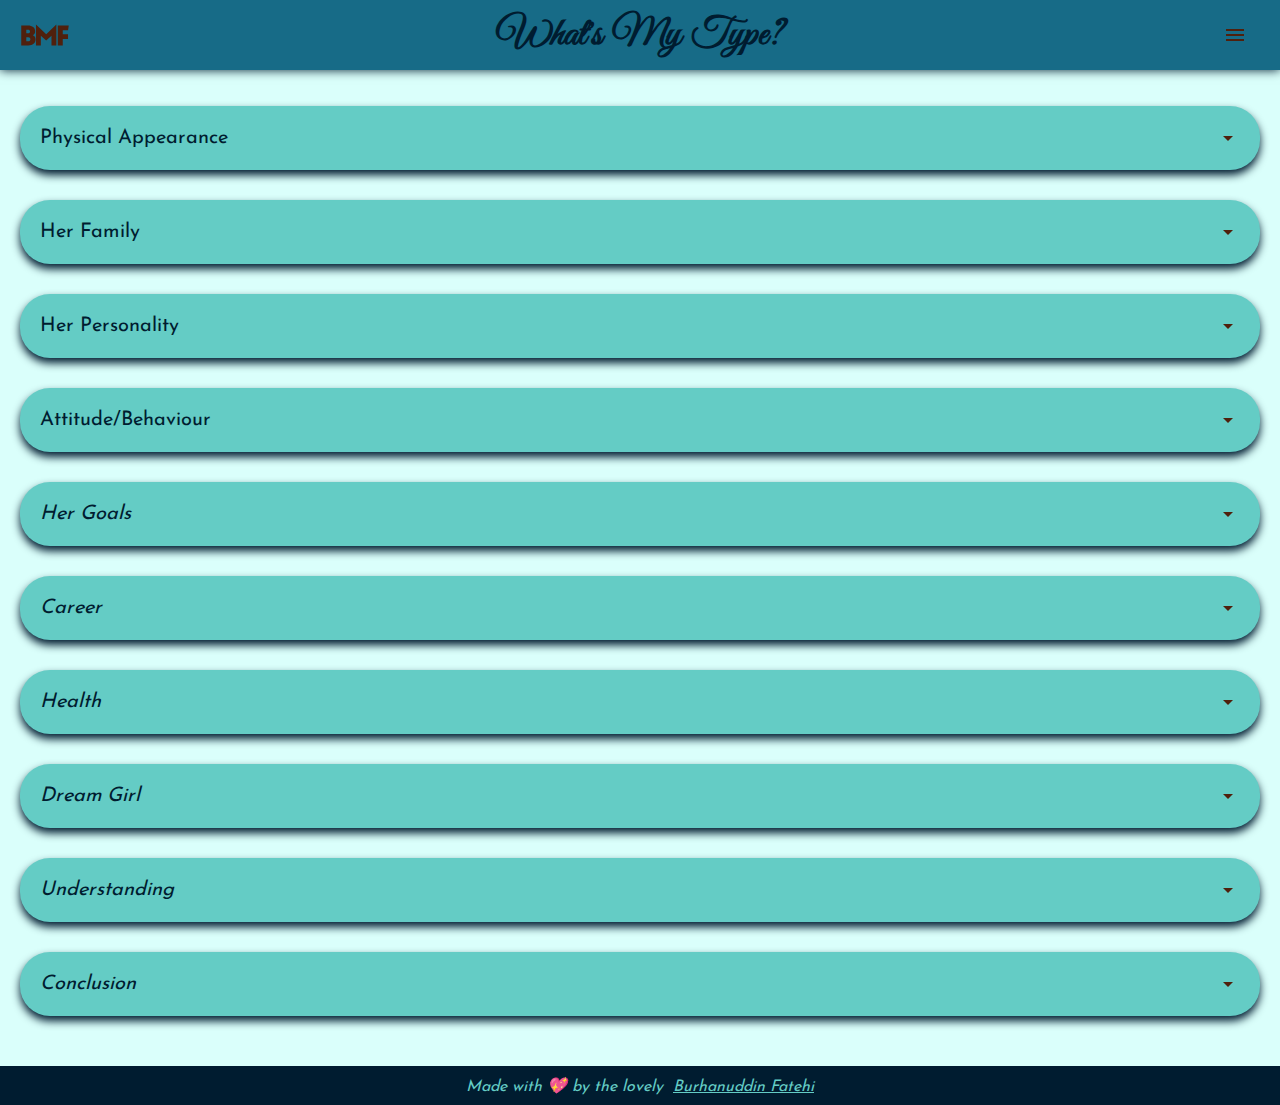
==== commit fefbeff0: "attitude-behaviour added" ====
--- a/index.html
+++ b/index.html
@@ -425,7 +425,9 @@
               />
             </div>
           </div>
-          <no-content>Currently, there's no content to display.</no-content>
+          <p>Personality follows behaviour. And as mentioned earlier a good personality attracts others and so does good behaviour. There's a saying <i>"If you want to know what a man's like, take a good look at how he treats his inferiors, not his equals."<\i>. This is true for everybody. A lot of times people will put up an act to impress you and get in your good books. You need to pay close attention to them to actually get to know them better.<\p>
+<p>The word "attitude" already has negative connotations and it's for a reason. Your attitude at dealing with problems and you how you manage your stress is quite an important factor. I would love for someone to play the cool guy and sorted person in the relation so that I can worry in peace ☺️. Similarly their attitude when faced with difficulties also reveals their true self. I would love someone with whom I can let my guard down and expose my vulnerabilities as we plan on dealing with the crisis at hand. At the same, I feel prepared to do the same if such a case arises.</p>
+<p>Coming to day to day behaviour, it's normal for people to be cranky/off on some days. Behaviour is dependent on lot of internal and external factors. What's required is owning up to your bad behaviour instead of deflecting/denying blame. Similarly, it's important to enjoy life and a little tomfoolery here and there is necessary and justified. Knowing when to behave in social situations is very important and I do realise that I may not be the best judge at this considering how embarassing I end up being in some situations. I hope I find someone who can match my energy as well as improve my social IQ.</p>
         </card-content>
       </card>
 
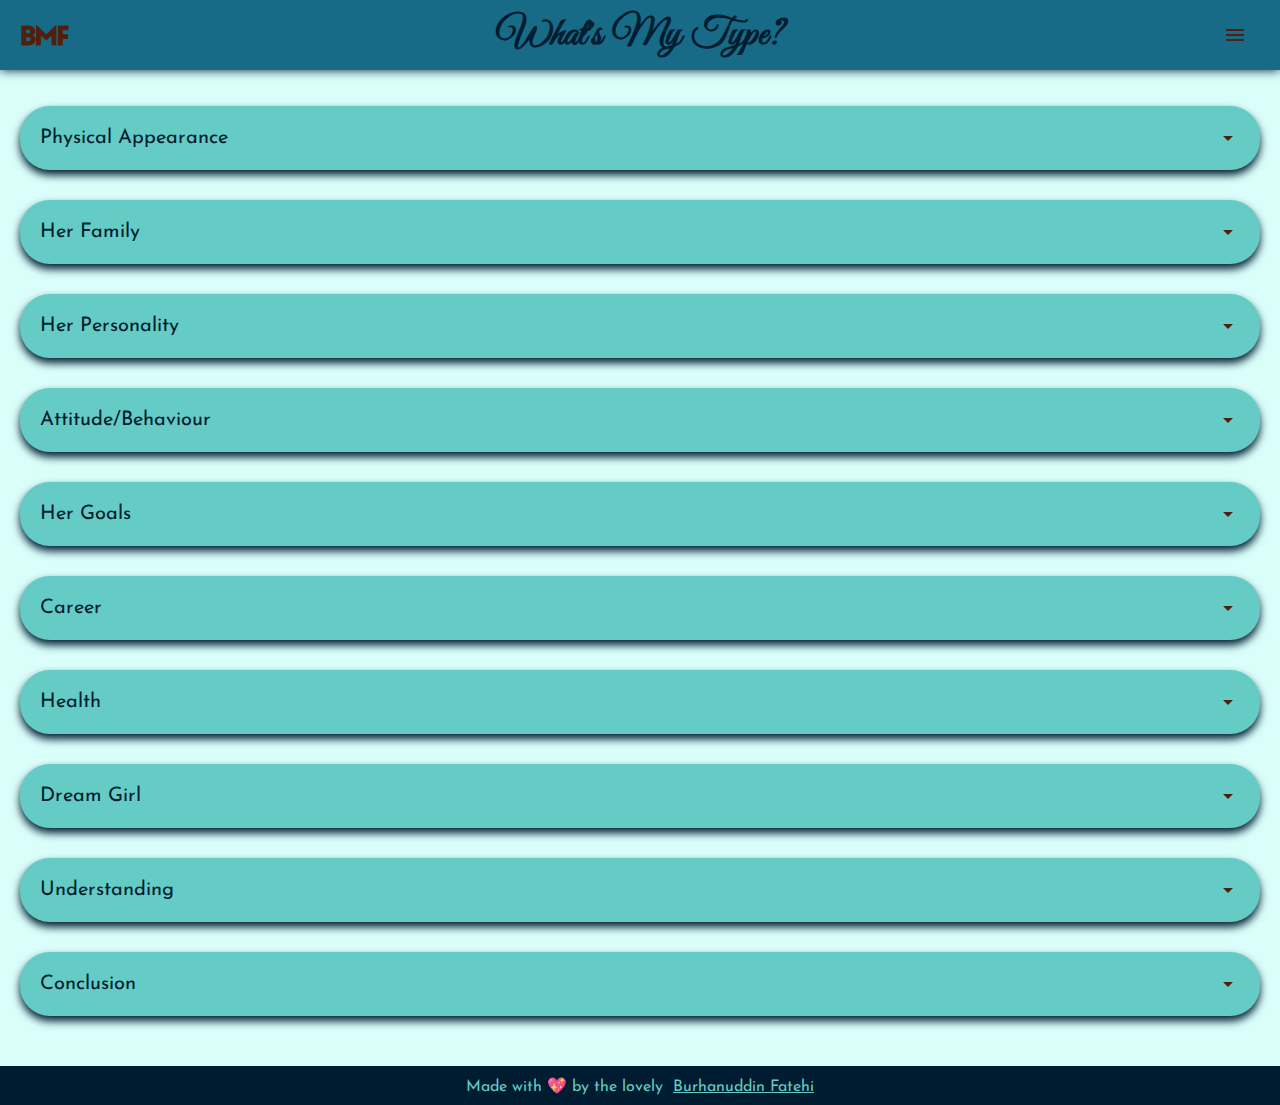
==== commit 6f071881: "Fix closing tag" ====
--- a/index.html
+++ b/index.html
@@ -425,7 +425,7 @@
               />
             </div>
           </div>
-          <p>Personality follows behaviour. And as mentioned earlier a good personality attracts others and so does good behaviour. There's a saying <i>"If you want to know what a man's like, take a good look at how he treats his inferiors, not his equals."<\i>. This is true for everybody. A lot of times people will put up an act to impress you and get in your good books. You need to pay close attention to them to actually get to know them better.<\p>
+          <p>Personality follows behaviour. And as mentioned earlier a good personality attracts others and so does good behaviour. There's a saying <i>"If you want to know what a man's like, take a good look at how he treats his inferiors, not his equals."</i>i>. This is true for everybody. A lot of times people will put up an act to impress you and get in your good books. You need to pay close attention to them to actually get to know them better.</p>
 <p>The word "attitude" already has negative connotations and it's for a reason. Your attitude at dealing with problems and you how you manage your stress is quite an important factor. I would love for someone to play the cool guy and sorted person in the relation so that I can worry in peace ☺️. Similarly their attitude when faced with difficulties also reveals their true self. I would love someone with whom I can let my guard down and expose my vulnerabilities as we plan on dealing with the crisis at hand. At the same, I feel prepared to do the same if such a case arises.</p>
 <p>Coming to day to day behaviour, it's normal for people to be cranky/off on some days. Behaviour is dependent on lot of internal and external factors. What's required is owning up to your bad behaviour instead of deflecting/denying blame. Similarly, it's important to enjoy life and a little tomfoolery here and there is necessary and justified. Knowing when to behave in social situations is very important and I do realise that I may not be the best judge at this considering how embarassing I end up being in some situations. I hope I find someone who can match my energy as well as improve my social IQ.</p>
         </card-content>
